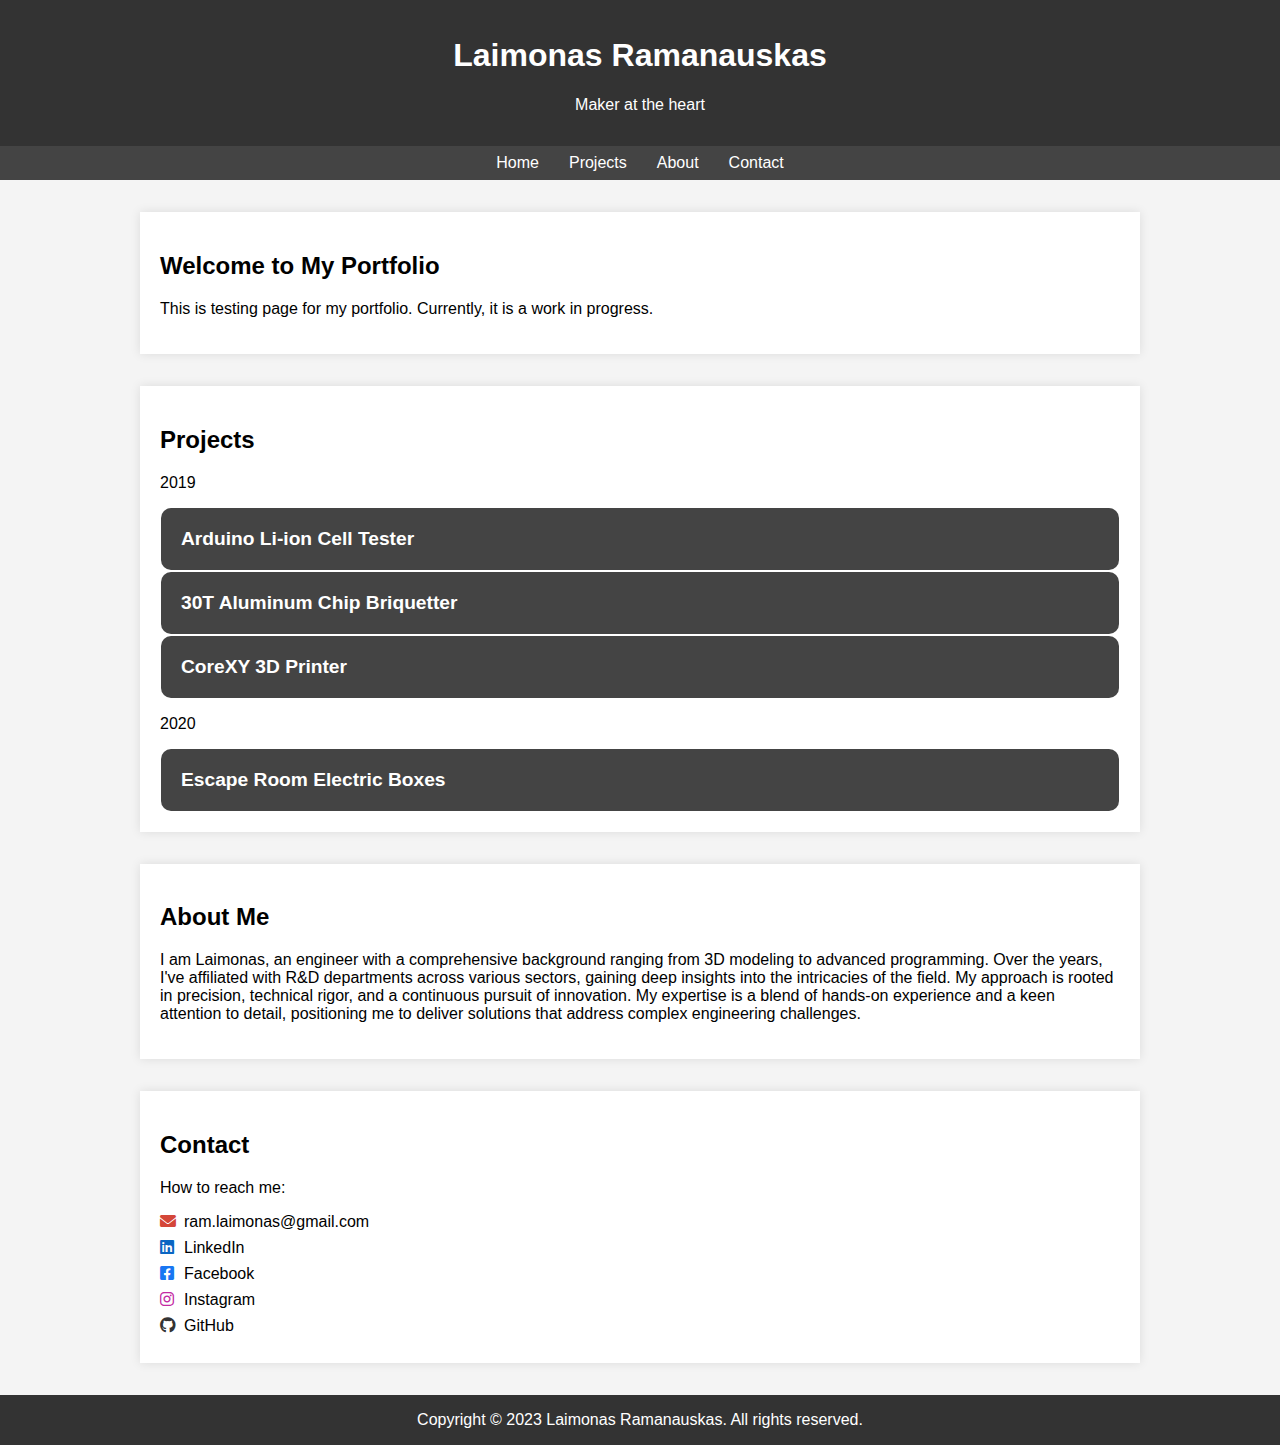
==== index.html @ 4904ae65 "Initial commit" ====
<!-- Create sample page for my portfolio -->
<!DOCTYPE html>
<html lang="en">
  <head>
    <meta charset="UTF-8" />
    <meta name="viewport" content="width=device-width, initial-scale=1.0" />
    <title>Your Name - Engineering Portfolio</title>
    <link rel="stylesheet" href="css/styles.css" />
    <link
    rel="stylesheet"
    href="https://cdnjs.cloudflare.com/ajax/libs/font-awesome/6.0.0-beta3/css/all.min.css"
    />
    <link
    rel="stylesheet"
    href="https://cdnjs.cloudflare.com/ajax/libs/font-awesome/6.0.0-beta3/css/all.min.css"
    />
    <script src="js/main.js"></script>
  </head>
  <body>
    <header>
      <h1>Laimonas Ramanauskas</h1>
      <p>Maker at the heart</p>
    </header>

    <nav>
      <a href="#home">Home</a>
      <a href="#projects">Projects</a>
      <a href="#about">About</a>
      <a href="#contact">Contact</a>
    </nav>

    <section class="content" id="home">
      <h2>Welcome to My Portfolio</h2>
      <p>
        This is testing page for my portfolio. Currently, it is a work in
        progress.
      </p>
    </section>

    <section class="content projects" id="projects">
      <h2>Projects</h2>
      <p class="year" id="2019">2019</p>
      <!-- Project 1 -->
      <div class="project" id="project1">
          <div class="project-header">
              <h3 class="project-title">Arduino Li-ion Cell Tester</h3>
          </div>
          <div class="project-details" id="project1-details">
              <p><i class="fas fa-check-circle status-icon"></i> Status: Completed</p>
              <p><i class="fas fa-tools skills-icon"></i> Skills Used: Arduino, Electronics</p>
              <p>
                  <span class="date"><i class="fas fa-calendar-alt date-icon"></i> Start Date: Jan 2022</span> |
                  <span class="date">End Date: Jun 2022</span> |
                  <span class="duration">Duration: 5 Months</span>
              </p>
              <p>Summary: A detailed project involving the testing of Li-ion cells with Arduino.</p>
              <a href="projects/arduino_cell_charger/index.html">Read More</a>
             
          </div>
      </div>
      
      <!-- Project 2 -->
      <div class="project" id="project2">
          <div class="project-header">
              <h3 class="project-title">30T Aluminum Chip Briquetter</h3>
          </div>
          <div class="project-details" id="project2-details">
              <p><i class="fas fa-check-circle status-icon"></i> Status: Completed</p>
              <p><i class="fas fa-tools skills-icon"></i> Skills Used: 3D Modeling, Electronics, Programming</p>
              <p>
                  <span class="date-first"><i class="fas fa-calendar-alt date-icon"></i> Start Date: Jan 2022</span> |
                  <span class="date">End Date: Jun 2022</span> |
                  <span class="date">Duration: 5 Months</span>
              </p>
              <h4 class="project-sub-title">About project</h4>
              <p> A detailed project involving the design and development of a 30T aluminum chip briquetter.</p>
              <a href="projects/30t_aluminum_chip_briquetter/index.html">Read More</a>
              <h4 class="project-sub-title">Gallery</h4>
              <div class="project-images">
                <div class="project-image-container">
                  <img src="projects/30t_aluminum_chip_briquetter/images/IMG_20210806_132105.jpg" alt="Project Image 1" class="project-image">
                </div>
                <div class="project-image-container">
                  <img src="projects/30t_aluminum_chip_briquetter/images/IMG_20210816_103152.jpg" alt="Project Image 2" class="project-image">
                </div>
                <div class="project-image-container">
                  <img src="projects/30t_aluminum_chip_briquetter/images/IMG_20210831_190328.jpg" alt="Project Image 3" class="project-image">
                </div>
                <div class="project-image-container">
                  <img src="projects/30t_aluminum_chip_briquetter/images/IMG_20210831_190335.jpg" alt="Project Image 4" class="project-image">
                </div>
                <div class="project-image-container">
                  <img src="projects/30t_aluminum_chip_briquetter/images/IMG_20210831_220636.jpg" alt="Project Image 5" class="project-image">
                </div>
                <div class="project-image-container">
                  <img src="projects/30t_aluminum_chip_briquetter/images/IMG_20210901_095303.jpg" alt="Project Image 6" class="project-image">
                </div>
                <div class="project-image-container">
                  <img src="projects/30t_aluminum_chip_briquetter/images/IMG_20210901_095319.jpg" alt="Project Image 7" class="project-image">
                </div>
                <div class="project-image-container">
                  <img src="projects/30t_aluminum_chip_briquetter/images/IMG_20210901_095325.jpg" alt="Project Image 8" class="project-image">
                </div>
                <div class="project-image-container">
                  <img src="projects/30t_aluminum_chip_briquetter/images/IMG_20210901_095329.jpg" alt="Project Image 9" class="project-image">
                </div>
                <div class="project-image-container">
                  <img src="projects/30t_aluminum_chip_briquetter/images/IMG_20210930_083117.jpg" alt="Project Image 10" class="project-image">
                </div>
              </div>
              <h4 class="project-sub-title">Files</h4>
          </div>

      <!-- Project 3 -->
      <div class="project" id="project2">
          <div class="project-header">
              <h3 class="project-title">CoreXY 3D Printer</h3>
          </div>
          <div class="project-details" id="project2-details">
              <p><i class="fas fa-check-circle status-icon"></i> Status: In Progress</p>
              <p><i class="fas fa-tools skills-icon"></i> Skills Used: 3D Modeling, Printing</p>
              <p>
                  <span class="date"><i class="fas fa-calendar-alt date-icon"></i> Start Date: Mar 2023</span> |
                  <span class="date">End Date: Ongoing</span> |
                  <span class="duration">Duration: 6+ Months</span>
              </p>
              <p>Summary: Development of a highly efficient and reliable 3D printer using the CoreXY model.</p>
              <a href="projects/corexy_3d_printer/index.html">Read More</a>
          </div>
      </div>
      <p class="year" id="2020">2020</p>
      <!-- Project 4 -->
      <div class="project" id="project5">
        <div class="project-header">
            <h3 class="project-title">Escape Room Electric Boxes</h3>
        </div>
        <div class="project-details" id="project5-details">
            <p><i class="fas fa-check-circle status-icon"></i> Status: Completed</p>
            <p><i class="fas fa-tools skills-icon"></i> Skills Used: Electronics, Programming</p>
            <p>Summary: Designed and developed interactive electric boxes for an escape room experience.</p>
            <a href="projects/ship_escape_room/index.html">Read More</a>
            <p>
              <span class="date"><i class="fas fa-calendar-alt date-icon"></i> Start Date: Feb 2022</span> |
              <span class="date">End Date: Aug 2022</span> |
              <span class="duration">Duration: 6 Months</span>
          </p>
        </div>
    </div>
      <!-- ... More projects ... -->
  
      <!-- Project 5 -->
      <div class="project" id="project5">
          <!-- ... Similar structure as above ... -->
          
          <!-- ... Rest of the content ... -->
      </div>
  </section>
  
  
  
    

      <!-- Add more projects in similar structure -->
    </section>
<!-- 
    <section class="content" id="projects">
      <h2>Projects</h2>
      <ul>
        <li>
          <a href="projects/arduino_cell_charger/index.html"
            >Arduino Li-ion cell tester</a
          >
        </li>
        <li>
          <a href="projects/corexy_3d_printer/index.html">CoreXY 3D printer</a>
        </li>
        <li>
          <a href="projects/30t_aluminum_chip_briquetter/index.html"
            >30T Aluminum Chip Briquetter</a
          >
        </li>
        <li>
          <a href="projects/esp32_web_stepper_driver/index.html"
            >Web Controlled Carriage</a
          >
        </li>
        <li>
          <a href="projects/ship_secape_room/index.html"
            >Escape room electric boxes</a
          >
        </li>
      </ul>
    </section> -->

    <section class="content" id="about">
      <h2>About Me</h2>
      <p>
        I am Laimonas, an engineer with a comprehensive background ranging from
        3D modeling to advanced programming. Over the years, I've affiliated
        with R&D departments across various sectors, gaining deep insights into
        the intricacies of the field. My approach is rooted in precision,
        technical rigor, and a continuous pursuit of innovation. My expertise is
        a blend of hands-on experience and a keen attention to detail,
        positioning me to deliver solutions that address complex engineering
        challenges.
      </p>
    </section>

    <section class="content" id="contact">
      <h2>Contact</h2>
      <p>How to reach me:</p>
      <div class="contact-list">
        <a href="mailto:ram.laimonas@gmail.com"
          ><i class="fas fa-envelope"></i> ram.laimonas@gmail.com</a
        >
        <a
          href="https://www.linkedin.com/in/yourusername"
          target="_blank"
          rel="noopener noreferrer"
        >
          <i class="fab fa-linkedin"></i> LinkedIn
        </a>

        <a
          href="https://www.facebook.com/yourusername"
          target="_blank"
          rel="noopener noreferrer"
          ><i class="fab fa-facebook-square"></i> Facebook</a
        >
        <a
          href="https://www.instagram.com/yourusername"
          target="_blank"
          rel="noopener noreferrer"
          ><i class="fab fa-instagram"></i> Instagram</a
        >
        <a
          href="https://github.com/yourusername"
          target="_blank"
          rel="noopener noreferrer"
          ><i class="fab fa-github"></i> GitHub</a
        >
      </div>
    </section>

    <footer>Copyright © 2023 Laimonas Ramanauskas. All rights reserved.</footer>

    <!-- Add this modal structure at the end of your body, after all content -->
<div id="imageModal" class="modal">
  <span class="close">&times;</span>
  <img class="modal-content" id="expandedImage">
  <div id="caption"></div>
</div>

  </body>
</html>
---- css/styles.css ----
body {
    font-family: Arial, sans-serif;
    margin: 0;
    padding: 0;
    background-color: #f4f4f4;
}
header {
    background-color: #333;
    color: #fff;
    text-align: center;
    padding: 1rem 0;
}
nav {
    display: flex;
    justify-content: center;
    background-color: #444;
    padding: 0.5rem 0;
}
nav a {
    color: #fff;
    margin: 0 15px;
    text-decoration: none;
}
nav a:hover {
    text-decoration: underline;
}
section.content {
    max-width: 960px;
    margin: 2rem auto;
    padding: 20px;
    background-color: #fff;
    box-shadow: 0 0 10px rgba(0,0,0,0.1);
}
footer {
    background-color: #333;
    color: #fff;
    text-align: center;
    padding: 1rem 0;
    margin-top: 2rem;
}
.project-content {
    max-height: 0;
    overflow: hidden;
    transition: max-height 0.2s ease-out; /* smooth transition effect */
}

.project-header {
    /* display: flex; */
    align-items: center;    /* Vertically align everything in the middle */
    padding: 0px;
}

.projects {
    /* background-color: #f0f0f0; */
    background-color: #fff;
  }
   
.project-title {
    font-size: 1.2em; /* Change as needed */
    background-color: #444;
    color: #fff;
    padding: 20px;
    border-radius:10px;
    margin: 1px;
    cursor: pointer;
}
  
.project {
    background-color: #fff;
}

/* .project-details {
    display: none;
    padding: 5px;
} */

.project-details {
    max-height: 0;
    overflow: hidden;
    transition: max-height 0.7s ease-in-out;
    /* Additional styles as needed */
}

.project-details.open {
    max-height: 1000px; /* Adjust this value as per your content size */
}


.toggle-button {
    background: none;
    border: none;
    cursor: pointer;
    font-size: 1rem;        /* Adjust the size of the arrow. Use a value that looks good to you. */
    line-height: 1;         /* Ensures that the button doesn't have extra height */
    padding: 0;             /* Remove any default padding */
    vertical-align: middle; /* Align the arrow in the middle relative to the text */
    transition: 0.3s;       /* Optional: Smooth transition for the rotation */
}

/* Add a style for when the content is expanded (optional) */
.toggle-button.expanded {
    transform: rotate(180deg);  /* Rotate the arrow 180 degrees */
}

.contact-list a {
    display: block;
    margin-bottom: 8px;
    text-decoration: none;
    color: inherit; 
    padding-left: 24px;   /* Add space to the left to account for the icon */
    position: relative;  /* For positioning the icon */
}

.contact-list i {
    position: absolute;  /* Position icon absolutely within the link */
    left: 0;             /* Align the icon to the very left of the link */
    margin-right: 8px;
    color: #777;         /* Default color for the icons */
}



.status-icon {
    color: #777; /* Green */
}

.skills-icon {
    color: #777; /* Blue */
}
  
.date-first {
    margin-right: 5px;
}
.date {
    margin: 0 5px; /* Adjust as needed */
    /* Add other styles as needed */
}

.date-icon {
    color: #777; /* Adjust color as needed */
    /* Add other styles as needed */
}

/* IMAGES */

@keyframes zoom {
    from {transform:scale(0)} 
    to {transform:scale(1)}
}

/* Updated Style for the modal */
.modal {
    display: none;
    position: fixed;
    z-index: 1;
    left: 0;
    top: 0;
    width: 100%;
    height: 100%;
    background-color: rgba(0,0,0,0.9);
}

.modal-content, #caption { 
    animation-name: zoom;
    animation-duration: 0.6s;
}

.modal-content {
    position: absolute;
    /* top: 10%;
    left: 10%; */
    /* transform: translate(-50%, -50%); */
    max-width: 40%; 
    max-height: 80vh;
}

.close {
    position: absolute;
    top: 15px;
    right: 35px;
    color: #f1f1f1;
    font-size: 40px;
    font-weight: bold;
    transition: 0s;
}


.close:hover,
.close:focus {
    color: #bbb;
    text-decoration: none;
    cursor: pointer;
}


.project-images {
    display: flex;
    flex-wrap: wrap;
    gap: 10px;
}

.project-image-container {
    width: calc(20% - 10px); /* Adjusted for 5 images per row */
    position: relative;
    overflow: hidden;
    border-radius: 5px; /* Optional for rounded corners */
}

.project-image-container::before {
    content: "";
    display: block;
    padding-top: 100%; /* This creates a square aspect ratio */
}

.project-image {
    position: absolute;
    top: 0;
    left: 0;
    width: 100%;
    height: 100%;
    object-fit: cover;
    transition: transform 0.3s ease-in-out;
    cursor: pointer;
}


.project-image:hover {
    transform: scale(1.1);
}

.project-image:active {
    transform: scale(5);
}

.project-sub-title {
    font-size: 20px;
    margin: 20px 0 10px 0; /* Top and bottom margin for spacing */
    color: #333; /* You can set your own color */
}


/* CONTACTS */

.contact-list a[href^="mailto:"] i {
    color: #D44638;      /* Gmail Red, adjust as needed */
}
.contact-list a[href*="facebook.com"] i {
    color: #1877F2;      /* Facebook Blue */
}
.contact-list a[href*="instagram.com"] i {
    color: #C32AA3;      /* Instagram Gradient Color, simple representation */
}
.contact-list a[href*="github.com"] i {
    color: #333;         /* GitHub Black/Grey */
}
.contact-list a[href*="linkedin.com"] i {
    color: #0A66C2;  /* LinkedIn Blue */
}
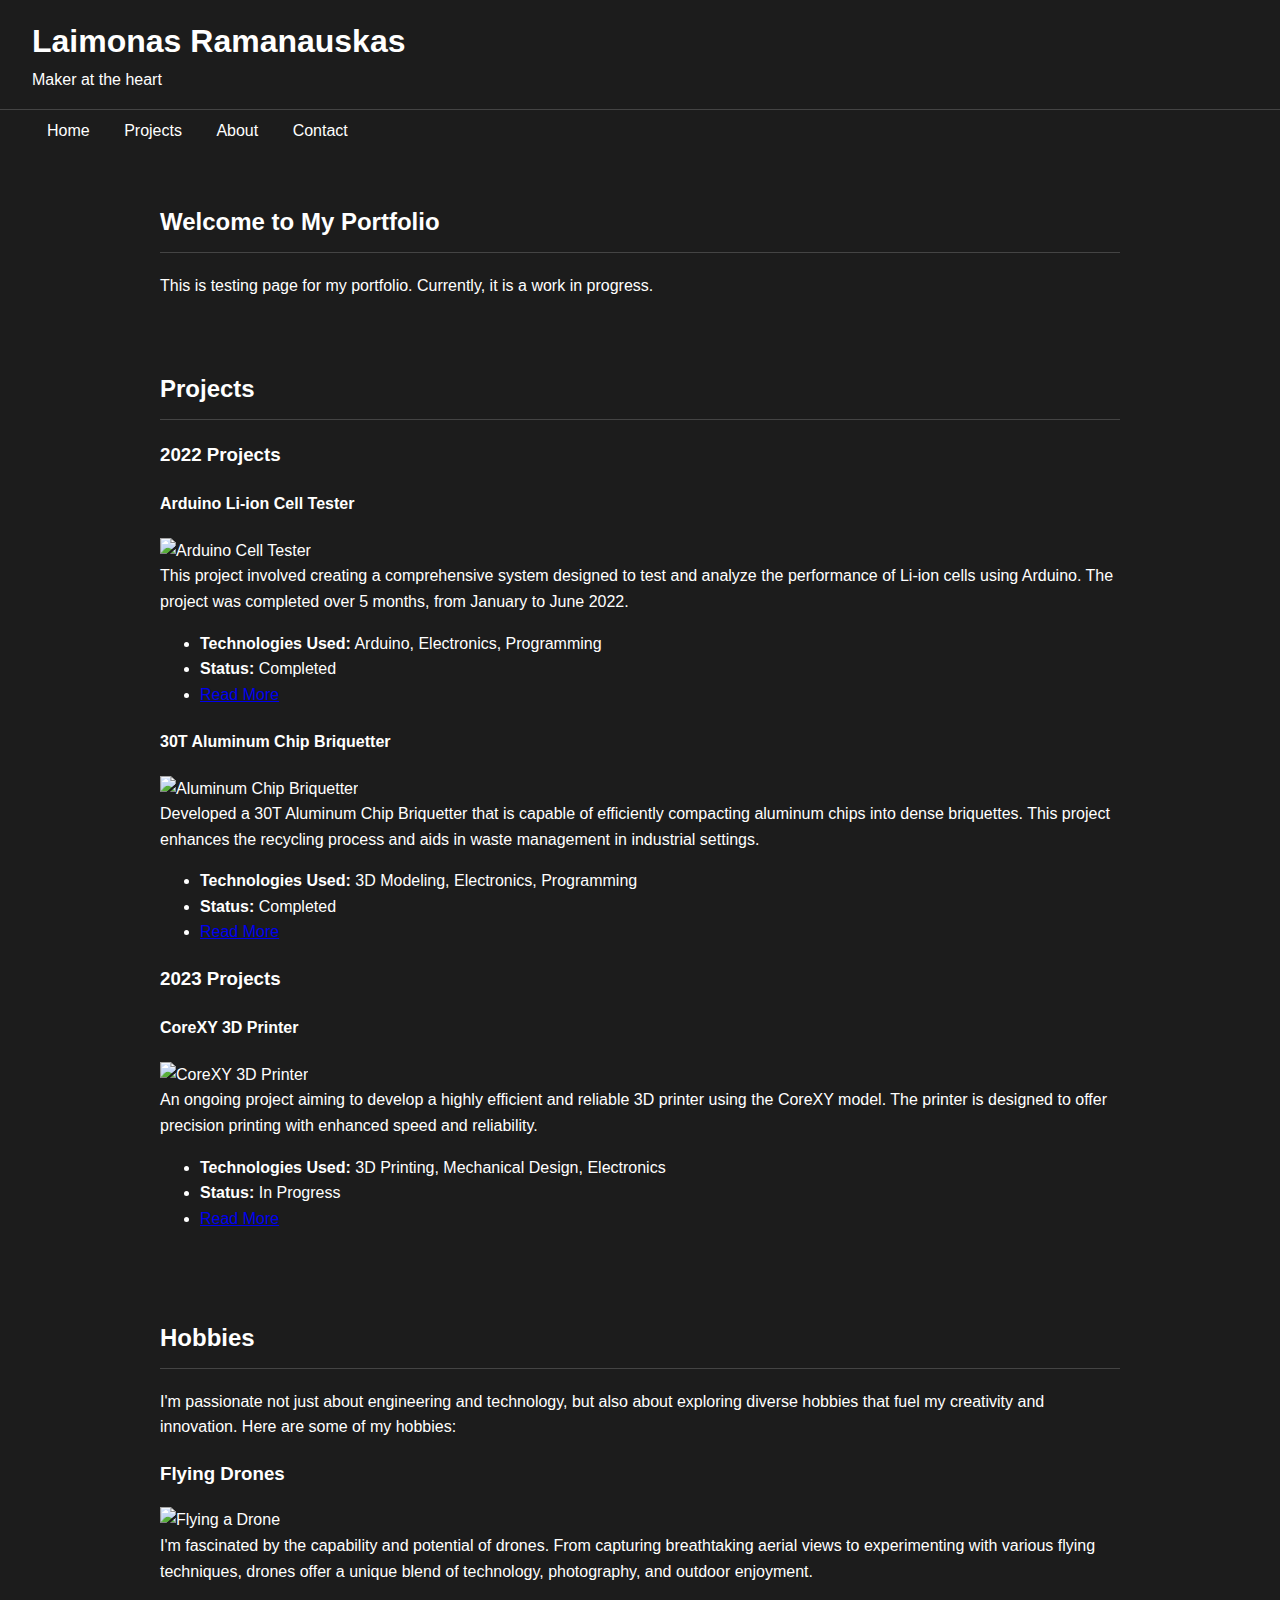
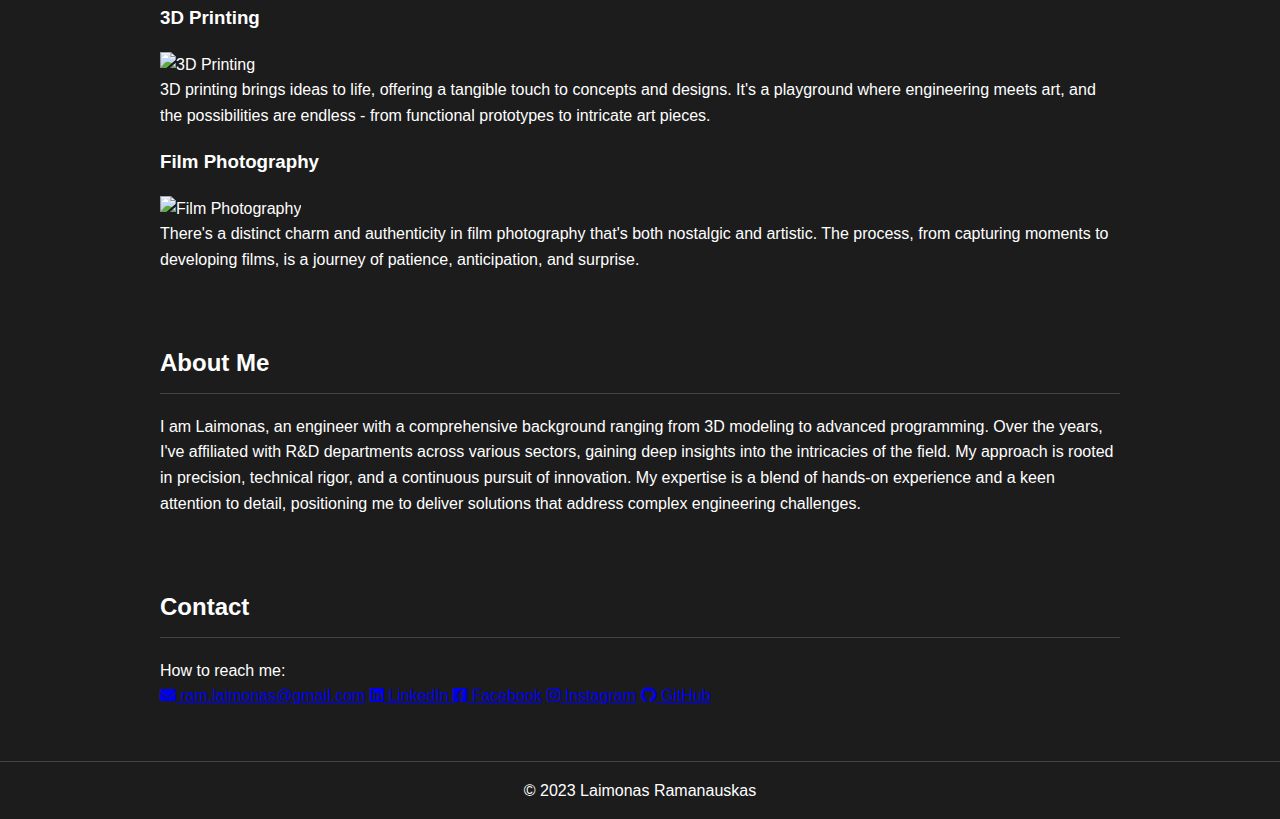
==== commit f8170b04: "formatted project folders" ====
--- a/index.html
+++ b/index.html
@@ -7,12 +7,12 @@
     <title>Your Name - Engineering Portfolio</title>
     <link rel="stylesheet" href="css/styles.css" />
     <link
-    rel="stylesheet"
-    href="https://cdnjs.cloudflare.com/ajax/libs/font-awesome/6.0.0-beta3/css/all.min.css"
+      rel="stylesheet"
+      href="https://cdnjs.cloudflare.com/ajax/libs/font-awesome/6.0.0-beta3/css/all.min.css"
     />
     <link
-    rel="stylesheet"
-    href="https://cdnjs.cloudflare.com/ajax/libs/font-awesome/6.0.0-beta3/css/all.min.css"
+      rel="stylesheet"
+      href="https://cdnjs.cloudflare.com/ajax/libs/font-awesome/6.0.0-beta3/css/all.min.css"
     />
     <script src="js/main.js"></script>
   </head>
@@ -37,160 +37,135 @@
       </p>
     </section>
 
-    <section class="content projects" id="projects">
+    <!-- Project Section -->
+    <section id="projects" class="content">
       <h2>Projects</h2>
-      <p class="year" id="2019">2019</p>
-      <!-- Project 1 -->
-      <div class="project" id="project1">
-          <div class="project-header">
-              <h3 class="project-title">Arduino Li-ion Cell Tester</h3>
-          </div>
-          <div class="project-details" id="project1-details">
-              <p><i class="fas fa-check-circle status-icon"></i> Status: Completed</p>
-              <p><i class="fas fa-tools skills-icon"></i> Skills Used: Arduino, Electronics</p>
-              <p>
-                  <span class="date"><i class="fas fa-calendar-alt date-icon"></i> Start Date: Jan 2022</span> |
-                  <span class="date">End Date: Jun 2022</span> |
-                  <span class="duration">Duration: 5 Months</span>
-              </p>
-              <p>Summary: A detailed project involving the testing of Li-ion cells with Arduino.</p>
-              <a href="projects/arduino_cell_charger/index.html">Read More</a>
-             
-          </div>
+
+      <!-- Project Category or Year -->
+      <div class="project-category">
+        <h3>2022 Projects</h3>
+
+        <!-- Project 1 -->
+        <article id="project1" class="project">
+          <h4>Arduino Li-ion Cell Tester</h4>
+          <img
+            src="projects/arduino_cell_tester/image1.jpg"
+            alt="Arduino Cell Tester"
+          />
+          <p>
+            This project involved creating a comprehensive system designed to
+            test and analyze the performance of Li-ion cells using Arduino. The
+            project was completed over 5 months, from January to June 2022.
+          </p>
+          <ul>
+            <li>
+              <strong>Technologies Used:</strong> Arduino, Electronics,
+              Programming
+            </li>
+            <li><strong>Status:</strong> Completed</li>
+            <li><a href="details1.html">Read More</a></li>
+          </ul>
+        </article>
+
+        <!-- Project 2 -->
+        <article id="project2" class="project">
+          <h4>30T Aluminum Chip Briquetter</h4>
+          <img
+            src="projects/aluminum_chip_briquetter/image1.jpg"
+            alt="Aluminum Chip Briquetter"
+          />
+          <p>
+            Developed a 30T Aluminum Chip Briquetter that is capable of
+            efficiently compacting aluminum chips into dense briquettes. This
+            project enhances the recycling process and aids in waste management
+            in industrial settings.
+          </p>
+          <ul>
+            <li>
+              <strong>Technologies Used:</strong> 3D Modeling, Electronics,
+              Programming
+            </li>
+            <li><strong>Status:</strong> Completed</li>
+            <li><a href="details2.html">Read More</a></li>
+          </ul>
+        </article>
       </div>
-      
-      <!-- Project 2 -->
-      <div class="project" id="project2">
-          <div class="project-header">
-              <h3 class="project-title">30T Aluminum Chip Briquetter</h3>
-          </div>
-          <div class="project-details" id="project2-details">
-              <p><i class="fas fa-check-circle status-icon"></i> Status: Completed</p>
-              <p><i class="fas fa-tools skills-icon"></i> Skills Used: 3D Modeling, Electronics, Programming</p>
-              <p>
-                  <span class="date-first"><i class="fas fa-calendar-alt date-icon"></i> Start Date: Jan 2022</span> |
-                  <span class="date">End Date: Jun 2022</span> |
-                  <span class="date">Duration: 5 Months</span>
-              </p>
-              <h4 class="project-sub-title">About project</h4>
-              <p> A detailed project involving the design and development of a 30T aluminum chip briquetter.</p>
-              <a href="projects/30t_aluminum_chip_briquetter/index.html">Read More</a>
-              <h4 class="project-sub-title">Gallery</h4>
-              <div class="project-images">
-                <div class="project-image-container">
-                  <img src="projects/30t_aluminum_chip_briquetter/images/IMG_20210806_132105.jpg" alt="Project Image 1" class="project-image">
-                </div>
-                <div class="project-image-container">
-                  <img src="projects/30t_aluminum_chip_briquetter/images/IMG_20210816_103152.jpg" alt="Project Image 2" class="project-image">
-                </div>
-                <div class="project-image-container">
-                  <img src="projects/30t_aluminum_chip_briquetter/images/IMG_20210831_190328.jpg" alt="Project Image 3" class="project-image">
-                </div>
-                <div class="project-image-container">
-                  <img src="projects/30t_aluminum_chip_briquetter/images/IMG_20210831_190335.jpg" alt="Project Image 4" class="project-image">
-                </div>
-                <div class="project-image-container">
-                  <img src="projects/30t_aluminum_chip_briquetter/images/IMG_20210831_220636.jpg" alt="Project Image 5" class="project-image">
-                </div>
-                <div class="project-image-container">
-                  <img src="projects/30t_aluminum_chip_briquetter/images/IMG_20210901_095303.jpg" alt="Project Image 6" class="project-image">
-                </div>
-                <div class="project-image-container">
-                  <img src="projects/30t_aluminum_chip_briquetter/images/IMG_20210901_095319.jpg" alt="Project Image 7" class="project-image">
-                </div>
-                <div class="project-image-container">
-                  <img src="projects/30t_aluminum_chip_briquetter/images/IMG_20210901_095325.jpg" alt="Project Image 8" class="project-image">
-                </div>
-                <div class="project-image-container">
-                  <img src="projects/30t_aluminum_chip_briquetter/images/IMG_20210901_095329.jpg" alt="Project Image 9" class="project-image">
-                </div>
-                <div class="project-image-container">
-                  <img src="projects/30t_aluminum_chip_briquetter/images/IMG_20210930_083117.jpg" alt="Project Image 10" class="project-image">
-                </div>
-              </div>
-              <h4 class="project-sub-title">Files</h4>
-          </div>
-
-      <!-- Project 3 -->
-      <div class="project" id="project2">
-          <div class="project-header">
-              <h3 class="project-title">CoreXY 3D Printer</h3>
-          </div>
-          <div class="project-details" id="project2-details">
-              <p><i class="fas fa-check-circle status-icon"></i> Status: In Progress</p>
-              <p><i class="fas fa-tools skills-icon"></i> Skills Used: 3D Modeling, Printing</p>
-              <p>
-                  <span class="date"><i class="fas fa-calendar-alt date-icon"></i> Start Date: Mar 2023</span> |
-                  <span class="date">End Date: Ongoing</span> |
-                  <span class="duration">Duration: 6+ Months</span>
-              </p>
-              <p>Summary: Development of a highly efficient and reliable 3D printer using the CoreXY model.</p>
-              <a href="projects/corexy_3d_printer/index.html">Read More</a>
-          </div>
+
+      <!-- Another Project Category or Year -->
+      <div class="project-category">
+        <h3>2023 Projects</h3>
+
+        <!-- Project 3 -->
+        <article id="project3" class="project">
+          <h4>CoreXY 3D Printer</h4>
+          <img
+            src="projects/corexy_3d_printer/image1.jpg"
+            alt="CoreXY 3D Printer"
+          />
+          <p>
+            An ongoing project aiming to develop a highly efficient and reliable
+            3D printer using the CoreXY model. The printer is designed to offer
+            precision printing with enhanced speed and reliability.
+          </p>
+          <ul>
+            <li>
+              <strong>Technologies Used:</strong> 3D Printing, Mechanical
+              Design, Electronics
+            </li>
+            <li><strong>Status:</strong> In Progress</li>
+            <li><a href="details3.html">Read More</a></li>
+          </ul>
+        </article>
+
+        <!-- Additional projects follow a similar structure -->
       </div>
-      <p class="year" id="2020">2020</p>
-      <!-- Project 4 -->
-      <div class="project" id="project5">
-        <div class="project-header">
-            <h3 class="project-title">Escape Room Electric Boxes</h3>
-        </div>
-        <div class="project-details" id="project5-details">
-            <p><i class="fas fa-check-circle status-icon"></i> Status: Completed</p>
-            <p><i class="fas fa-tools skills-icon"></i> Skills Used: Electronics, Programming</p>
-            <p>Summary: Designed and developed interactive electric boxes for an escape room experience.</p>
-            <a href="projects/ship_escape_room/index.html">Read More</a>
-            <p>
-              <span class="date"><i class="fas fa-calendar-alt date-icon"></i> Start Date: Feb 2022</span> |
-              <span class="date">End Date: Aug 2022</span> |
-              <span class="duration">Duration: 6 Months</span>
-          </p>
-        </div>
-    </div>
-      <!-- ... More projects ... -->
-  
-      <!-- Project 5 -->
-      <div class="project" id="project5">
-          <!-- ... Similar structure as above ... -->
-          
-          <!-- ... Rest of the content ... -->
-      </div>
-  </section>
-  
-  
-  
-    
-
-      <!-- Add more projects in similar structure -->
-    </section>
-<!-- 
-    <section class="content" id="projects">
-      <h2>Projects</h2>
-      <ul>
-        <li>
-          <a href="projects/arduino_cell_charger/index.html"
-            >Arduino Li-ion cell tester</a
-          >
-        </li>
-        <li>
-          <a href="projects/corexy_3d_printer/index.html">CoreXY 3D printer</a>
-        </li>
-        <li>
-          <a href="projects/30t_aluminum_chip_briquetter/index.html"
-            >30T Aluminum Chip Briquetter</a
-          >
-        </li>
-        <li>
-          <a href="projects/esp32_web_stepper_driver/index.html"
-            >Web Controlled Carriage</a
-          >
-        </li>
-        <li>
-          <a href="projects/ship_secape_room/index.html"
-            >Escape room electric boxes</a
-          >
-        </li>
-      </ul>
-    </section> -->
+    </section>
+
+    <!-- Hobbies Section -->
+    <section id="hobbies" class="content">
+      <h2>Hobbies</h2>
+      <p>
+        I'm passionate not just about engineering and technology, but also about
+        exploring diverse hobbies that fuel my creativity and innovation. Here
+        are some of my hobbies:
+      </p>
+
+      <!-- Hobby 1: Flying Drones -->
+      <article id="hobby1" class="hobby">
+        <h3>Flying Drones</h3>
+        <img src="images/drone_flying.jpg" alt="Flying a Drone" />
+        <p>
+          I'm fascinated by the capability and potential of drones. From
+          capturing breathtaking aerial views to experimenting with various
+          flying techniques, drones offer a unique blend of technology,
+          photography, and outdoor enjoyment.
+        </p>
+      </article>
+
+      <!-- Hobby 2: 3D Printing -->
+      <article id="hobby2" class="hobby">
+        <h3>3D Printing</h3>
+        <img src="images/3d_printing.jpg" alt="3D Printing" />
+        <p>
+          3D printing brings ideas to life, offering a tangible touch to
+          concepts and designs. It's a playground where engineering meets art,
+          and the possibilities are endless - from functional prototypes to
+          intricate art pieces.
+        </p>
+      </article>
+
+      <!-- Hobby 3: Film Photography -->
+      <article id="hobby3" class="hobby">
+        <h3>Film Photography</h3>
+        <img src="images/film_photography.jpg" alt="Film Photography" />
+        <p>
+          There's a distinct charm and authenticity in film photography that's
+          both nostalgic and artistic. The process, from capturing moments to
+          developing films, is a journey of patience, anticipation, and
+          surprise.
+        </p>
+      </article>
+    </section>
 
     <section class="content" id="about">
       <h2>About Me</h2>
@@ -242,14 +217,6 @@
       </div>
     </section>
 
-    <footer>Copyright © 2023 Laimonas Ramanauskas. All rights reserved.</footer>
-
-    <!-- Add this modal structure at the end of your body, after all content -->
-<div id="imageModal" class="modal">
-  <span class="close">&times;</span>
-  <img class="modal-content" id="expandedImage">
-  <div id="caption"></div>
-</div>
-
+    <footer>© 2023 Laimonas Ramanauskas</footer>
   </body>
 </html>
--- a/css/styles.css
+++ b/css/styles.css
@@ -1,259 +1,59 @@
+/* Reset some default styling */
+body, h1, h2, p {
+    margin: 0;
+    padding: 0;
+}
+
 body {
     font-family: Arial, sans-serif;
-    margin: 0;
-    padding: 0;
-    background-color: #f4f4f4;
+    background-color: #1c1c1c;
+    color: white;
+    line-height: 1.6;
 }
+
 header {
-    background-color: #333;
-    color: #fff;
-    text-align: center;
-    padding: 1rem 0;
+    background-color: #1c1c1c;
+    padding: 1rem 2rem;
+    text-align: left;
+    border-bottom: 1px solid #444;
 }
+
 nav {
-    display: flex;
-    justify-content: center;
-    background-color: #444;
-    padding: 0.5rem 0;
+    background-color: #1c1c1c;
+    padding: 0.5rem 2rem;
 }
+
 nav a {
     color: #fff;
     margin: 0 15px;
     text-decoration: none;
+    border-bottom: 2px solid transparent;
 }
+
 nav a:hover {
-    text-decoration: underline;
+    border-bottom: 2px solid #fff;
 }
+
 section.content {
     max-width: 960px;
     margin: 2rem auto;
     padding: 20px;
-    background-color: #fff;
-    box-shadow: 0 0 10px rgba(0,0,0,0.1);
 }
+
 footer {
-    background-color: #333;
-    color: #fff;
+    background-color: #1c1c1c;
     text-align: center;
     padding: 1rem 0;
+    border-top: 1px solid #444;
     margin-top: 2rem;
 }
-.project-content {
-    max-height: 0;
-    overflow: hidden;
-    transition: max-height 0.2s ease-out; /* smooth transition effect */
+
+h2 {
+    border-bottom: 1px solid #444;
+    padding-bottom: 10px;
+    margin-bottom: 20px;
+    font-size: 24px;
+    color: #fff;
 }
 
-.project-header {
-    /* display: flex; */
-    align-items: center;    /* Vertically align everything in the middle */
-    padding: 0px;
-}
-
-.projects {
-    /* background-color: #f0f0f0; */
-    background-color: #fff;
-  }
-   
-.project-title {
-    font-size: 1.2em; /* Change as needed */
-    background-color: #444;
-    color: #fff;
-    padding: 20px;
-    border-radius:10px;
-    margin: 1px;
-    cursor: pointer;
-}
-  
-.project {
-    background-color: #fff;
-}
-
-/* .project-details {
-    display: none;
-    padding: 5px;
-} */
-
-.project-details {
-    max-height: 0;
-    overflow: hidden;
-    transition: max-height 0.7s ease-in-out;
-    /* Additional styles as needed */
-}
-
-.project-details.open {
-    max-height: 1000px; /* Adjust this value as per your content size */
-}
-
-
-.toggle-button {
-    background: none;
-    border: none;
-    cursor: pointer;
-    font-size: 1rem;        /* Adjust the size of the arrow. Use a value that looks good to you. */
-    line-height: 1;         /* Ensures that the button doesn't have extra height */
-    padding: 0;             /* Remove any default padding */
-    vertical-align: middle; /* Align the arrow in the middle relative to the text */
-    transition: 0.3s;       /* Optional: Smooth transition for the rotation */
-}
-
-/* Add a style for when the content is expanded (optional) */
-.toggle-button.expanded {
-    transform: rotate(180deg);  /* Rotate the arrow 180 degrees */
-}
-
-.contact-list a {
-    display: block;
-    margin-bottom: 8px;
-    text-decoration: none;
-    color: inherit; 
-    padding-left: 24px;   /* Add space to the left to account for the icon */
-    position: relative;  /* For positioning the icon */
-}
-
-.contact-list i {
-    position: absolute;  /* Position icon absolutely within the link */
-    left: 0;             /* Align the icon to the very left of the link */
-    margin-right: 8px;
-    color: #777;         /* Default color for the icons */
-}
-
-
-
-.status-icon {
-    color: #777; /* Green */
-}
-
-.skills-icon {
-    color: #777; /* Blue */
-}
-  
-.date-first {
-    margin-right: 5px;
-}
-.date {
-    margin: 0 5px; /* Adjust as needed */
-    /* Add other styles as needed */
-}
-
-.date-icon {
-    color: #777; /* Adjust color as needed */
-    /* Add other styles as needed */
-}
-
-/* IMAGES */
-
-@keyframes zoom {
-    from {transform:scale(0)} 
-    to {transform:scale(1)}
-}
-
-/* Updated Style for the modal */
-.modal {
-    display: none;
-    position: fixed;
-    z-index: 1;
-    left: 0;
-    top: 0;
-    width: 100%;
-    height: 100%;
-    background-color: rgba(0,0,0,0.9);
-}
-
-.modal-content, #caption { 
-    animation-name: zoom;
-    animation-duration: 0.6s;
-}
-
-.modal-content {
-    position: absolute;
-    /* top: 10%;
-    left: 10%; */
-    /* transform: translate(-50%, -50%); */
-    max-width: 40%; 
-    max-height: 80vh;
-}
-
-.close {
-    position: absolute;
-    top: 15px;
-    right: 35px;
-    color: #f1f1f1;
-    font-size: 40px;
-    font-weight: bold;
-    transition: 0s;
-}
-
-
-.close:hover,
-.close:focus {
-    color: #bbb;
-    text-decoration: none;
-    cursor: pointer;
-}
-
-
-.project-images {
-    display: flex;
-    flex-wrap: wrap;
-    gap: 10px;
-}
-
-.project-image-container {
-    width: calc(20% - 10px); /* Adjusted for 5 images per row */
-    position: relative;
-    overflow: hidden;
-    border-radius: 5px; /* Optional for rounded corners */
-}
-
-.project-image-container::before {
-    content: "";
-    display: block;
-    padding-top: 100%; /* This creates a square aspect ratio */
-}
-
-.project-image {
-    position: absolute;
-    top: 0;
-    left: 0;
-    width: 100%;
-    height: 100%;
-    object-fit: cover;
-    transition: transform 0.3s ease-in-out;
-    cursor: pointer;
-}
-
-
-.project-image:hover {
-    transform: scale(1.1);
-}
-
-.project-image:active {
-    transform: scale(5);
-}
-
-.project-sub-title {
-    font-size: 20px;
-    margin: 20px 0 10px 0; /* Top and bottom margin for spacing */
-    color: #333; /* You can set your own color */
-}
-
-
-/* CONTACTS */
-
-.contact-list a[href^="mailto:"] i {
-    color: #D44638;      /* Gmail Red, adjust as needed */
-}
-.contact-list a[href*="facebook.com"] i {
-    color: #1877F2;      /* Facebook Blue */
-}
-.contact-list a[href*="instagram.com"] i {
-    color: #C32AA3;      /* Instagram Gradient Color, simple representation */
-}
-.contact-list a[href*="github.com"] i {
-    color: #333;         /* GitHub Black/Grey */
-}
-.contact-list a[href*="linkedin.com"] i {
-    color: #0A66C2;  /* LinkedIn Blue */
-}
-
+/* Add other necessary styles and modifications as per your requirements */
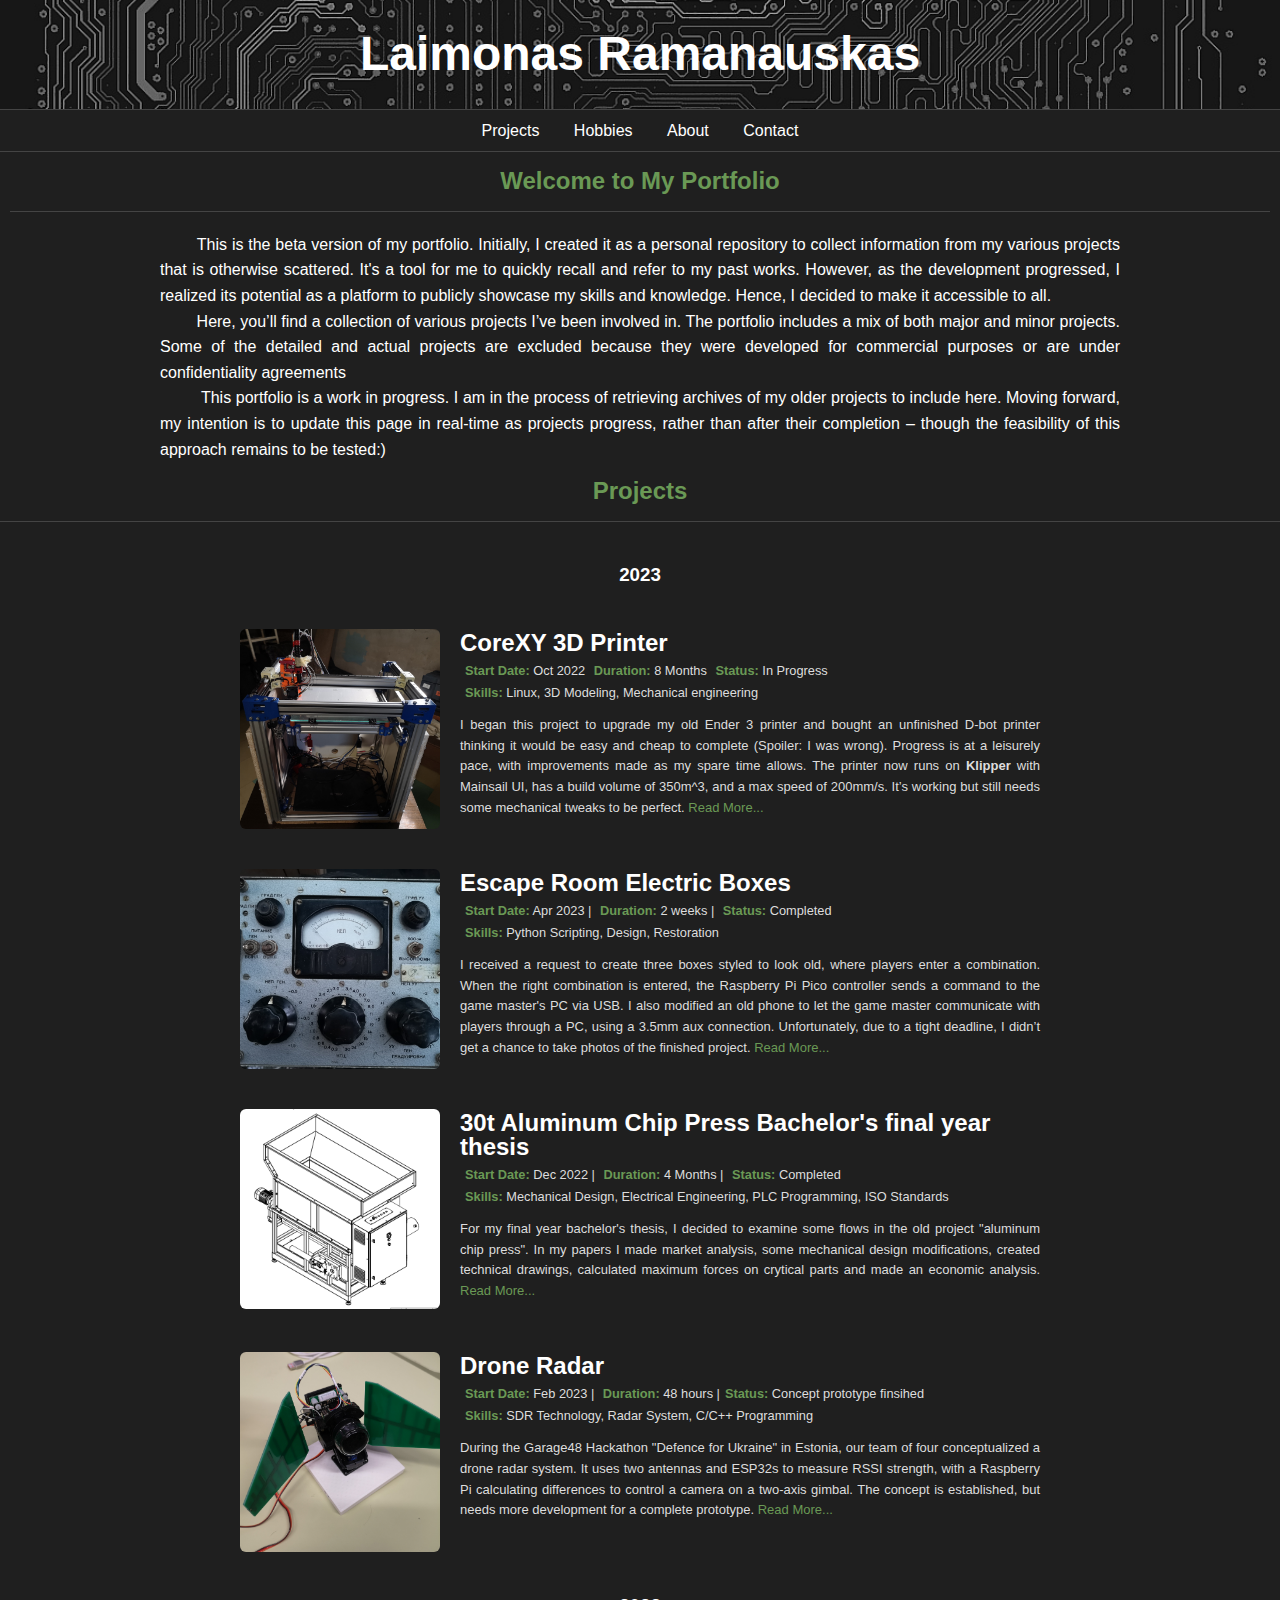
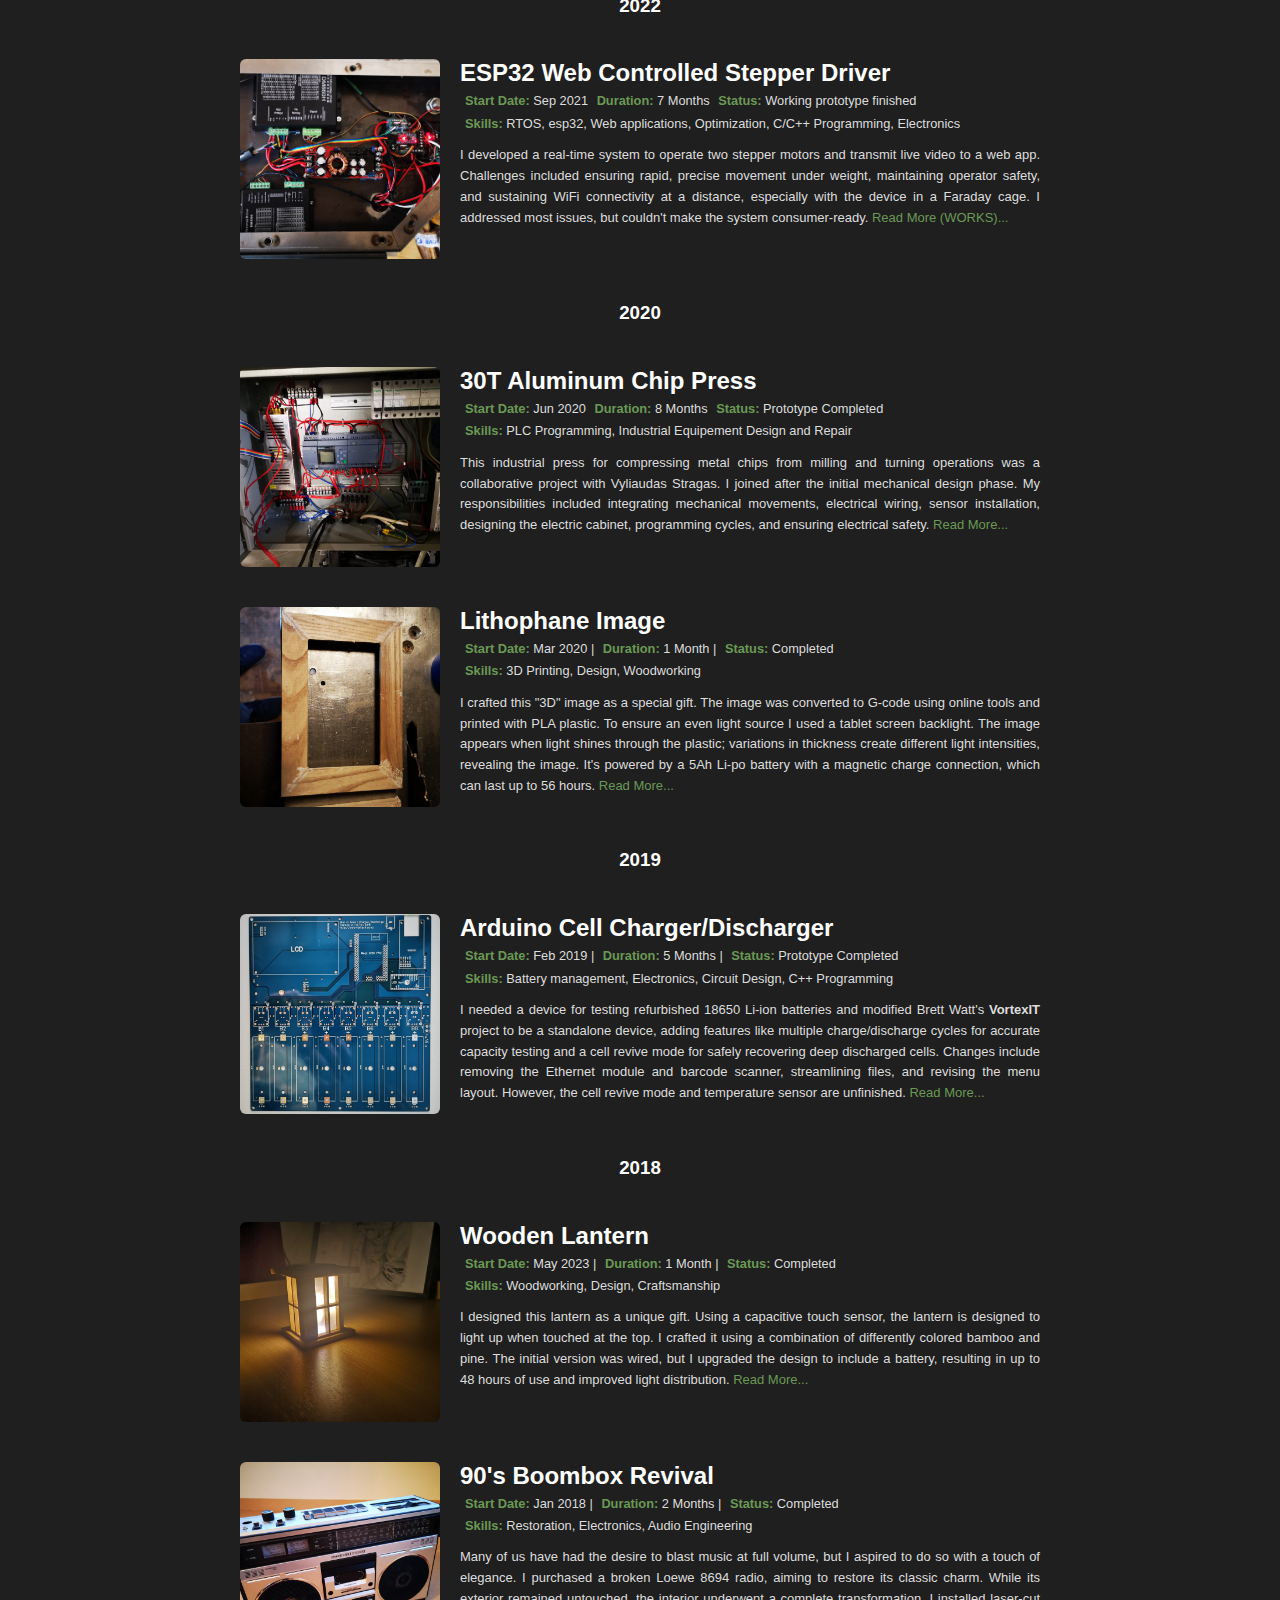
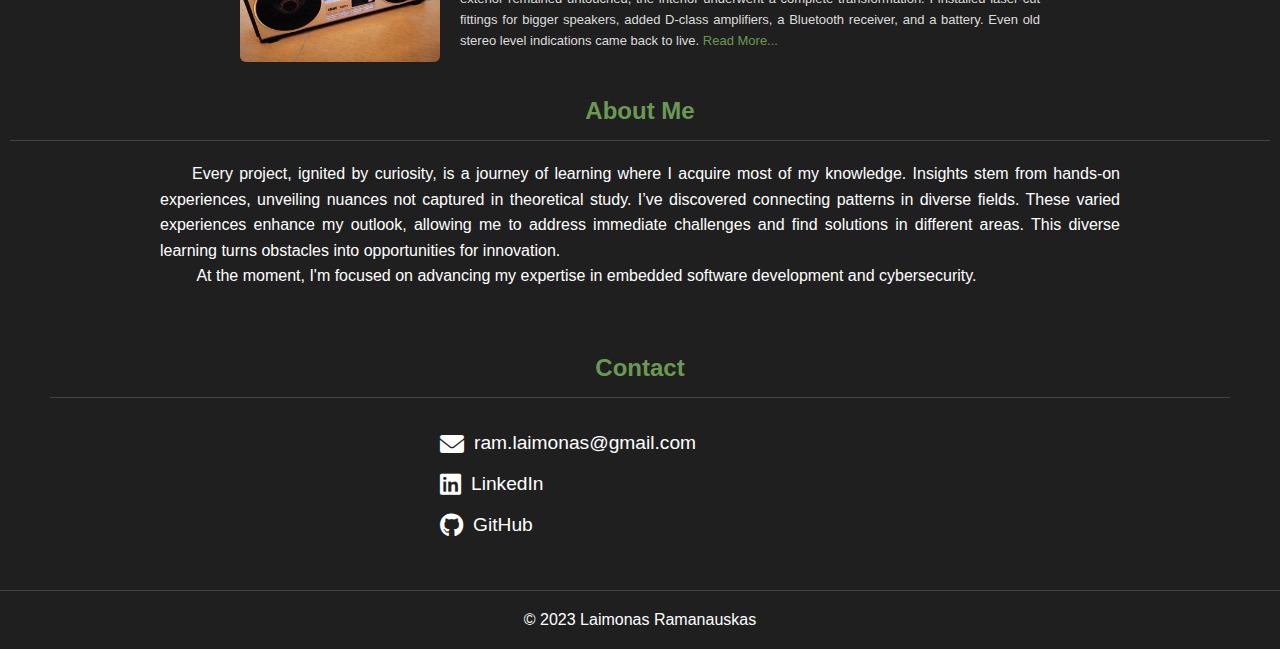
==== commit 7ba782e6: "Created template and added some projects articles" ====
--- a/index.html
+++ b/index.html
@@ -1,4 +1,3 @@
-<!-- Create sample page for my portfolio -->
 <!DOCTYPE html>
 <html lang="en">
   <head>
@@ -6,25 +5,29 @@
     <meta name="viewport" content="width=device-width, initial-scale=1.0" />
     <title>Your Name - Engineering Portfolio</title>
     <link rel="stylesheet" href="css/styles.css" />
-    <link
-      rel="stylesheet"
-      href="https://cdnjs.cloudflare.com/ajax/libs/font-awesome/6.0.0-beta3/css/all.min.css"
-    />
-    <link
-      rel="stylesheet"
-      href="https://cdnjs.cloudflare.com/ajax/libs/font-awesome/6.0.0-beta3/css/all.min.css"
-    />
+    <link rel="stylesheet" href="css/project_styles.css" />
+    <link rel="stylesheet" href="css/hobbies-styles.css" />
+    <link rel="stylesheet" href="https://cdnjs.cloudflare.com/ajax/libs/font-awesome/6.0.0-beta3/css/all.min.css" />
     <script src="js/main.js"></script>
   </head>
   <body>
     <header>
       <h1>Laimonas Ramanauskas</h1>
-      <p>Maker at the heart</p>
     </header>
 
     <nav>
-      <a href="#home">Home</a>
-      <a href="#projects">Projects</a>
+      <div class="dropdown">
+        <a href="#projects" class="project-link">Projects</a>
+        <div class="dropdown-content">
+          <a href="#2023">2023</a>
+          <a href="#2022">2022</a>
+          <a href="#2021">2021</a>
+          <a href="#2020">2020</a>
+          <a href="#2019">2019</a>
+          <a href="#2018">2018</a>
+        </div>
+      </div>
+      <a href="#hobbies">Hobbies</a>
       <a href="#about">About</a>
       <a href="#contact">Contact</a>
     </nav>
@@ -32,186 +35,496 @@
     <section class="content" id="home">
       <h2>Welcome to My Portfolio</h2>
       <p>
-        This is testing page for my portfolio. Currently, it is a work in
-        progress.
+        &emsp; &emsp;This is the beta version of my portfolio. Initially, I created it as a personal repository to
+        collect information from my various projects that is otherwise scattered. It's a tool for me to quickly recall
+        and refer to my past works. However, as the development progressed, I realized its potential as a platform to
+        publicly showcase my skills and knowledge. Hence, I decided to make it accessible to all. <br />
+        &emsp; &emsp;Here, you’ll find a collection of various projects I’ve been involved in. The portfolio includes a
+        mix of both major and minor projects. Some of the detailed and actual projects are excluded because they were
+        developed for commercial purposes or are under confidentiality agreements <br />
+        &emsp; &emsp; This portfolio is a work in progress. I am in the process of retrieving archives of my older
+        projects to include here. Moving forward, my intention is to update this page in real-time as projects progress,
+        rather than after their completion – though the feasibility of this approach remains to be tested:)
       </p>
     </section>
 
-    <!-- Project Section -->
-    <section id="projects" class="content">
+    <!-- Projects Section -->
+
+    <!-- Overview of Projects (Incomplete List)
+    
+    ** 2023 ** 
+    - CoreXY 3D Printer 
+    - Aluminum Chip Press Thesis
+    - Drone Radar
+
+    ** 2022 ** 
+    - ESP32 Stepper Driver + Camera
+    - Digital Twin (Upload Pending)
+
+    ** 2020 ** 
+    - 30T Aluminum Chip Briquetter 
+    - Lithophane Image 
+    - Military Training System (Upload Pending)
+
+    ** 2019 ** 
+    - Arduino Cell Charger
+
+    ** 2018 ** 
+    - '80s Boombox Upgrade 
+    - Wooden Lantern 
+
+    ** Older Projects ** 
+    - Mini Tesla Coil (Upload Pending)
+    - Physics Calculator App (Upload Pending)
+    - Wooden Rubber Band Gun (Upload Pending)
+    
+    -->
+
+    <div class="projects-container" id="projects">
       <h2>Projects</h2>
 
-      <!-- Project Category or Year -->
-      <div class="project-category">
-        <h3>2022 Projects</h3>
-
-        <!-- Project 1 -->
-        <article id="project1" class="project">
-          <h4>Arduino Li-ion Cell Tester</h4>
-          <img
-            src="projects/arduino_cell_tester/image1.jpg"
-            alt="Arduino Cell Tester"
-          />
-          <p>
-            This project involved creating a comprehensive system designed to
-            test and analyze the performance of Li-ion cells using Arduino. The
-            project was completed over 5 months, from January to June 2022.
-          </p>
-          <ul>
-            <li>
-              <strong>Technologies Used:</strong> Arduino, Electronics,
-              Programming
-            </li>
-            <li><strong>Status:</strong> Completed</li>
-            <li><a href="details1.html">Read More</a></li>
-          </ul>
-        </article>
-
-        <!-- Project 2 -->
-        <article id="project2" class="project">
-          <h4>30T Aluminum Chip Briquetter</h4>
-          <img
-            src="projects/aluminum_chip_briquetter/image1.jpg"
-            alt="Aluminum Chip Briquetter"
-          />
-          <p>
-            Developed a 30T Aluminum Chip Briquetter that is capable of
-            efficiently compacting aluminum chips into dense briquettes. This
-            project enhances the recycling process and aids in waste management
-            in industrial settings.
-          </p>
-          <ul>
-            <li>
-              <strong>Technologies Used:</strong> 3D Modeling, Electronics,
-              Programming
-            </li>
-            <li><strong>Status:</strong> Completed</li>
-            <li><a href="details2.html">Read More</a></li>
-          </ul>
-        </article>
-      </div>
-
-      <!-- Another Project Category or Year -->
-      <div class="project-category">
-        <h3>2023 Projects</h3>
-
-        <!-- Project 3 -->
-        <article id="project3" class="project">
-          <h4>CoreXY 3D Printer</h4>
-          <img
-            src="projects/corexy_3d_printer/image1.jpg"
-            alt="CoreXY 3D Printer"
-          />
-          <p>
-            An ongoing project aiming to develop a highly efficient and reliable
-            3D printer using the CoreXY model. The printer is designed to offer
-            precision printing with enhanced speed and reliability.
-          </p>
-          <ul>
-            <li>
-              <strong>Technologies Used:</strong> 3D Printing, Mechanical
-              Design, Electronics
-            </li>
-            <li><strong>Status:</strong> In Progress</li>
-            <li><a href="details3.html">Read More</a></li>
-          </ul>
-        </article>
-
-        <!-- Additional projects follow a similar structure -->
-      </div>
+      <!-- YEAR 2023 -->
+      <div class="year">
+        <h3 id="2023" class="year-header">2023</h3>
+        <div class="projects">
+          <!-- Projects starts here -->
+          <!-- Project: CoreXY 3D Printer -->
+          <article id="coreXYPrinter" class="project">
+            <a href="projects/2023_corexy_3d_printer/project-page.html" class="project-link-wrapper">
+              <div class="project-image">
+                <img src="projects/2023_corexy_3d_printer/images/cover.jpg" alt="CoreXY 3D Printer Project" />
+              </div>
+            </a>
+            <div class="project-info">
+              <h4 class="project-title">
+                <a href="projects/2023_corexy_3d_printer/project-page.html" class="project-title">CoreXY 3D Printer</a>
+              </h4>
+              <div class="project-meta">
+                <p>
+                  <span class="meta-title">Start Date:</span> Oct 2022
+                  <span class="meta-title duration">Duration:</span> 8 Months <span class="meta-title">Status:</span> In
+                  Progress
+                </p>
+                <p><span class="meta-title">Skills:</span> Linux, 3D Modeling, Mechanical engineering</p>
+              </div>
+              <p class="project-description">
+                I began this project to upgrade my old Ender 3 printer and bought an unfinished D-bot printer thinking
+                it would be easy and cheap to complete (Spoiler: I was wrong). Progress is at a leisurely pace, with
+                improvements made as my spare time allows. The printer now runs on
+                <a class="link-in-project-desc" href="https://www.klipper3d.org/Features.html" target="_blank">
+                  Klipper
+                </a>
+                with Mainsail UI, has a build volume of 350m^3, and a max speed of 200mm/s. It’s working but still needs
+                some mechanical tweaks to be perfect.
+                <a class="read-more" href="projects/2023_corexy_3d_printer/project-page.html">Read More...</a>
+              </p>
+            </div>
+          </article>
+
+          <!-- Project: Escape Room Electric Boxes -->
+          <article id="escapeRoomBoxes" class="project">
+            <a href="projects/2023_escape_room_boxes/project-page.html" class="project-link-wrapper">
+              <div class="project-image">
+                <img src="projects/2023_escape_room_boxes/images/cover.jpg" alt="Escape Room Electric Boxes Project" />
+              </div>
+            </a>
+            <div class="project-info">
+              <h4 class="project-title">
+                <a href="projects/2023_escape_room_boxes/project-page.html" class="project-title"
+                  >Escape Room Electric Boxes</a
+                >
+              </h4>
+              <div class="project-meta">
+                <p>
+                  <span class="meta-title">Start Date:</span> Apr 2023 |
+                  <span class="meta-title duration">Duration:</span> 2 weeks |
+                  <span class="meta-title">Status:</span> Completed
+                </p>
+                <p><span class="meta-title">Skills:</span> Python Scripting, Design, Restoration</p>
+              </div>
+              <p class="project-description">
+                I received a request to create three boxes styled to look old, where players enter a combination. When
+                the right combination is entered, the Raspberry Pi Pico controller sends a command to the game master's
+                PC via USB. I also modified an old phone to let the game master communicate with players through a PC,
+                using a 3.5mm aux connection. Unfortunately, due to a tight deadline, I didn’t get a chance to take
+                photos of the finished project.
+                <a class="read-more" href="projects/2023_escape_room_boxes/project-page.html">Read More...</a>
+              </p>
+            </div>
+          </article>
+
+          <!-- Project: 30t Aluminum Press Remake, Final Year Bachelor's Thesis -->
+          <article id="30tChipPressRemake" class="project">
+            <a href="projects/2023_30t_chip_press_remake/project-page.html" class="project-link-wrapper">
+              <div class="project-image">
+                <img
+                  src="projects/2023_30t_chip_press_remake/images/cover.jpg"
+                  alt="30t Aluminum Chip Press Remake Project"
+                />
+              </div>
+            </a>
+            <div class="project-info">
+              <h4 class="project-title">
+                <a href="projects/2023_30t_chip_press_remake/project-page.html" class="project-title"
+                  >30t Aluminum Chip Press Bachelor's final year thesis</a
+                >
+              </h4>
+              <div class="project-meta">
+                <p>
+                  <span class="meta-title">Start Date:</span> Dec 2022 |
+                  <span class="meta-title duration">Duration:</span> 4 Months |
+                  <span class="meta-title">Status:</span> Completed
+                </p>
+                <p>
+                  <span class="meta-title">Skills:</span> Mechanical Design, Electrical Engineering, PLC Programming,
+                  ISO Standards
+                </p>
+              </div>
+              <p class="project-description">
+                For my final year bachelor's thesis, I decided to examine some flows in the old project "aluminum chip
+                press". In my papers I made market analysis, some mechanical design modifications, created technical
+                drawings, calculated maximum forces on crytical parts and made an economic analysis.
+                <a class="read-more" href="projects/2023_30t_chip_press_remake/project-page.html">Read More...</a>
+              </p>
+            </div>
+          </article>
+
+          <!-- Project: Drone Radar -->
+          <article id="droneRadar" class="project">
+            <a href="projects/2023_drone_radar/project-page.html" class="project-link-wrapper">
+              <div class="project-image">
+                <img src="projects/2023_drone_radar/images/cover.jpg" alt="Drone Radar Project" />
+              </div>
+            </a>
+            <div class="project-info">
+              <h4 class="project-title">
+                <a href="projects/2023_drone_radar/project-page.html" class="project-title">Drone Radar</a>
+              </h4>
+              <div class="project-meta">
+                <p>
+                  <span class="meta-title">Start Date:</span> Feb 2023 |
+                  <span class="meta-title duration">Duration:</span> 48 hours |
+                </p>
+                <p><span class="meta-title">Status:</span> Concept prototype finsihed</p>
+                <p><span class="meta-title">Skills:</span> SDR Technology, Radar System, C/C++ Programming</p>
+              </div>
+              <p class="project-description">
+                During the Garage48 Hackathon "Defence for Ukraine" in Estonia, our team of four conceptualized a drone
+                radar system. It uses two antennas and ESP32s to measure RSSI strength, with a Raspberry Pi calculating
+                differences to control a camera on a two-axis gimbal. The concept is established, but needs more
+                development for a complete prototype.
+                <a class="read-more" href="projects/2023_drone_radar/project-page.html">Read More...</a>
+              </p>
+            </div>
+          </article>
+        </div>
+      </div>
+
+      <!-- YEAR 2022 -->
+      <div class="year">
+        <h3 id="2022" class="year-header">2022</h3>
+        <div class="projects">
+          <!-- Project 2: ESP32 Web Controlled Stepper Driver -->
+          <article id="esp32Driver" class="project">
+            <a href="projects/2022_esp32_web_steppers_driver/project-page.html" class="project-link-wrapper">
+              <div class="project-image">
+                <img
+                  src="projects/2022_esp32_web_steppers_driver/images/cover.jpg"
+                  alt="ESP32 Web Controlled Stepper Driver Project"
+                />
+              </div>
+            </a>
+            <div class="project-info">
+              <h4 class="project-title">
+                <a href="projects/2022_esp32_web_steppers_driver/project-page.html" class="project-title"
+                  >ESP32 Web Controlled Stepper Driver</a
+                >
+              </h4>
+              <div class="project-meta">
+                <p>
+                  <span class="meta-title">Start Date:</span> Sep 2021
+                  <span class="meta-title duration">Duration:</span> 7 Months
+                  <span class="meta-title">Status:</span> Working prototype finished
+                </p>
+                <p>
+                  <span class="meta-title">Skills:</span> RTOS, esp32, Web applications, Optimization, C/C++
+                  Programming, Electronics
+                </p>
+              </div>
+              <p class="project-description">
+                I developed a real-time system to operate two stepper motors and transmit live video to a web app.
+                Challenges included ensuring rapid, precise movement under weight, maintaining operator safety, and
+                sustaining WiFi connectivity at a distance, especially with the device in a Faraday cage. I addressed
+                most issues, but couldn't make the system consumer-ready.
+                <a class="read-more" href="projects/2022_esp32_web_steppers_driver/project-page.html"
+                  >Read More (WORKS)...</a
+                >
+              </p>
+            </div>
+          </article>
+        </div>
+      </div>
+
+      <!-- YEAR 2021 -->
+      <!-- <div class="year">
+        <h3 id="2021" class="year-header">2021</h3>
+        <div class="projects">
+        </div>
+      </div> -->
+
+      <!-- YEAR 2020 -->
+      <div class="year">
+        <h3 id="2020" class="year-header">2020</h3>
+        <div class="projects">
+          <!-- Project 5: 30T Aluminum Chip Briquetter -->
+          <article id="aluminumChipBriquetter" class="project">
+            <a href="projects/2020_30t_aluminum_chip_press/project-page.html" class="project-link-wrapper">
+              <div class="project-image">
+                <img
+                  src="projects/2020_30t_aluminum_chip_press/images/cover.jpg"
+                  alt="30T Aluminum Chip Briquetter Project"
+                />
+              </div>
+            </a>
+            <div class="project-info">
+              <h4 class="project-title">
+                <a href="projects/2020_30t_aluminum_chip_press/project-page.html" class="project-title"
+                  >30T Aluminum Chip Press</a
+                >
+              </h4>
+              <div class="project-meta">
+                <p>
+                  <span class="meta-title">Start Date:</span> Jun 2020
+                  <span class="meta-title duration">Duration:</span> 8 Months
+                  <span class="meta-title">Status:</span> Prototype Completed
+                </p>
+                <p><span class="meta-title">Skills:</span> PLC Programming, Industrial Equipement Design and Repair</p>
+              </div>
+              <p class="project-description">
+                This industrial press for compressing metal chips from milling and turning operations was a
+                collaborative project with Vyliaudas Stragas. I joined after the initial mechanical design phase. My
+                responsibilities included integrating mechanical movements, electrical wiring, sensor installation,
+                designing the electric cabinet, programming cycles, and ensuring electrical safety.
+                <a class="read-more" href="projects/2020_30t_aluminum_chip_press/project-page.html">Read More...</a>
+              </p>
+            </div>
+          </article>
+
+          <!-- Project: Lithophane Image -->
+          <article id="lithophaneImage" class="project">
+            <a href="projects/2020_lithophane_image/project-page.html" class="project-link-wrapper">
+              <div class="project-image">
+                <img src="projects/2020_lithophane_image/images/cover.jpg" alt="Lithophane Image Project" />
+              </div>
+            </a>
+            <div class="project-info">
+              <h4 class="project-title">
+                <a href="projects/2020_lithophane_image/project-page.html" class="project-title"> Lithophane Image </a>
+              </h4>
+              <div class="project-meta">
+                <p>
+                  <span class="meta-title">Start Date:</span> Mar 2020 |
+                  <span class="meta-title duration">Duration:</span> 1 Month |
+                  <span class="meta-title">Status:</span> Completed
+                </p>
+                <p><span class="meta-title">Skills:</span> 3D Printing, Design, Woodworking</p>
+              </div>
+              <p class="project-description">
+                I crafted this "3D" image as a special gift. The image was converted to G-code using online tools and
+                printed with PLA plastic. To ensure an even light source I used a tablet screen backlight. The image
+                appears when light shines through the plastic; variations in thickness create different light
+                intensities, revealing the image. It's powered by a 5Ah Li-po battery with a magnetic charge connection,
+                which can last up to 56 hours.
+                <a class="read-more" href="projects/2020_lithophane_image/project-page.html">Read More...</a>
+              </p>
+            </div>
+          </article>
+        </div>
+      </div>
+
+      <!-- YEAR 2019 -->
+      <div class="year">
+        <h3 id="2019" class="year-header">2019</h3>
+        <div class="projects">
+          <!-- Add 2019 project details here -->
+          <!-- Project: Arduino Cell Charger Based on VortexIT Design -->
+          <article id="arduinoCellCharger" class="project">
+            <a
+              href="https://github.com/RLaimonas/Arduino-8x-PCB-Smart-Charger_standalone"
+              class="project-link-wrapper"
+              target="_blank"
+            >
+              <div class="project-image">
+                <img
+                  src="projects/2019_arduino_cell_charger/images/cover.jpg"
+                  alt="Arduino Cell Charger Based on VortexIT Design Project"
+                />
+              </div>
+            </a>
+            <div class="project-info">
+              <h4 class="project-title">
+                <a
+                  href="https://github.com/RLaimonas/Arduino-8x-PCB-Smart-Charger_standalone"
+                  class="project-title"
+                  target="_blank"
+                >
+                  Arduino Cell Charger/Discharger
+                </a>
+              </h4>
+              <div class="project-meta">
+                <p>
+                  <span class="meta-title">Start Date:</span> Feb 2019 |
+                  <span class="meta-title duration">Duration:</span> 5 Months |
+                  <span class="meta-title">Status:</span> Prototype Completed
+                </p>
+                <p>
+                  <span class="meta-title">Skills:</span> Battery management, Electronics, Circuit Design, C++
+                  Programming
+                </p>
+              </div>
+              <p class="project-description">
+                I needed a device for testing refurbished 18650 Li-ion batteries and modified Brett Watt's
+                <a
+                  class="link-in-project-desc"
+                  href="https://github.com/brettwatty/Arduino-8x-PCB-Smart-Charger-Discharger"
+                  target="_blank"
+                >
+                  VortexIT
+                </a>
+                project to be a standalone device, adding features like multiple charge/discharge cycles for accurate
+                capacity testing and a cell revive mode for safely recovering deep discharged cells. Changes include
+                removing the Ethernet module and barcode scanner, streamlining files, and revising the menu layout.
+                However, the cell revive mode and temperature sensor are unfinished.
+                <a
+                  class="read-more"
+                  href="https://github.com/RLaimonas/Arduino-8x-PCB-Smart-Charger_standalone"
+                  target="_blank"
+                  >Read More...</a
+                >
+              </p>
+            </div>
+          </article>
+        </div>
+      </div>
+
+      <!-- YEAR 2018 -->
+      <div class="year">
+        <h3 id="2018" class="year-header">2018</h3>
+        <div class="projects">
+          <!-- Project: Wooden Lantern -->
+          <article id="woodenLantern" class="project">
+            <a href="projects/2018_wooden_lantern/project-page.html" class="project-link-wrapper">
+              <div class="project-image">
+                <img src="projects/2018_wooden_lantern/images/cover.jpg" alt="Wooden Lantern Project" />
+              </div>
+            </a>
+            <div class="project-info">
+              <h4 class="project-title">
+                <a href="projects/2018_wooden_lantern/project-page.html" class="project-title"> Wooden Lantern </a>
+              </h4>
+              <div class="project-meta">
+                <p>
+                  <span class="meta-title">Start Date:</span> May 2023 |
+                  <span class="meta-title duration">Duration:</span> 1 Month |
+                  <span class="meta-title">Status:</span> Completed
+                </p>
+                <p><span class="meta-title">Skills:</span> Woodworking, Design, Craftsmanship</p>
+              </div>
+              <p class="project-description">
+                I designed this lantern as a unique gift. Using a capacitive touch sensor, the lantern is designed to
+                light up when touched at the top. I crafted it using a combination of differently colored bamboo and
+                pine. The initial version was wired, but I upgraded the design to include a battery, resulting in up to
+                48 hours of use and improved light distribution.
+                <a class="read-more" href="projects/2018_wooden_lantern/project-page.html">Read More...</a>
+              </p>
+            </div>
+          </article>
+
+          <!-- Project: 90's Boombox -->
+          <article id="90sBoombox" class="project">
+            <a href="projects/2018_90s_boombox/project-page.html" class="project-link-wrapper">
+              <div class="project-image">
+                <img src="projects/2018_90s_boombox/images/cover.jpg" alt="90's Boombox Project" />
+              </div>
+            </a>
+            <div class="project-info">
+              <h4 class="project-title">
+                <a href="projects/2018_90s_boombox/project-page.html" class="project-title"> 90's Boombox Revival </a>
+              </h4>
+              <div class="project-meta">
+                <p>
+                  <span class="meta-title">Start Date:</span> Jan 2018 |
+                  <span class="meta-title duration">Duration:</span> 2 Months |
+                  <span class="meta-title">Status:</span> Completed
+                </p>
+                <p><span class="meta-title">Skills:</span> Restoration, Electronics, Audio Engineering</p>
+              </div>
+              <p class="project-description">
+                Many of us have had the desire to blast music at full volume, but I aspired to do so with a touch of
+                elegance. I purchased a broken Loewe 8694 radio, aiming to restore its classic charm. While its exterior
+                remained untouched, the interior underwent a complete transformation. I installed laser-cut fittings for
+                bigger speakers, added D-class amplifiers, a Bluetooth receiver, and a battery. Even old stereo level
+                indications came back to live.
+                <a class="read-more" href="projects/2018_90s_boombox/project-page.html">Read More...</a>
+              </p>
+            </div>
+          </article>
+        </div>
+      </div>
+    </div>
+
+    <section class="content" id="about">
+      <h2>About Me</h2>
+      <p>
+        &emsp;&emsp;Every project, ignited by curiosity, is a journey of learning where I acquire most of my knowledge.
+        Insights stem from hands-on experiences, unveiling nuances not captured in theoretical study. I’ve discovered
+        connecting patterns in diverse fields. These varied experiences enhance my outlook, allowing me to address
+        immediate challenges and find solutions in different areas. This diverse learning turns obstacles into
+        opportunities for innovation. <br />
+        &emsp; &emsp;At the moment, I'm focused on advancing my expertise in embedded software development and
+        cybersecurity.
+      </p>
     </section>
 
     <!-- Hobbies Section -->
-    <section id="hobbies" class="content">
+    <!-- <section id="hobbies" class="content">
       <h2>Hobbies</h2>
       <p>
-        I'm passionate not just about engineering and technology, but also about
-        exploring diverse hobbies that fuel my creativity and innovation. Here
-        are some of my hobbies:
+        
       </p>
 
-      <!-- Hobby 1: Flying Drones -->
       <article id="hobby1" class="hobby">
         <h3>Flying Drones</h3>
         <img src="images/drone_flying.jpg" alt="Flying a Drone" />
         <p>
-          I'm fascinated by the capability and potential of drones. From
-          capturing breathtaking aerial views to experimenting with various
-          flying techniques, drones offer a unique blend of technology,
-          photography, and outdoor enjoyment.
+         
         </p>
       </article>
 
-      <!-- Hobby 2: 3D Printing -->
       <article id="hobby2" class="hobby">
         <h3>3D Printing</h3>
         <img src="images/3d_printing.jpg" alt="3D Printing" />
         <p>
-          3D printing brings ideas to life, offering a tangible touch to
-          concepts and designs. It's a playground where engineering meets art,
-          and the possibilities are endless - from functional prototypes to
-          intricate art pieces.
-        </p>
+          </p>
       </article>
 
-      <!-- Hobby 3: Film Photography -->
       <article id="hobby3" class="hobby">
         <h3>Film Photography</h3>
         <img src="images/film_photography.jpg" alt="Film Photography" />
         <p>
-          There's a distinct charm and authenticity in film photography that's
-          both nostalgic and artistic. The process, from capturing moments to
-          developing films, is a journey of patience, anticipation, and
-          surprise.
-        </p>
+          </p>
       </article>
-    </section>
-
-    <section class="content" id="about">
-      <h2>About Me</h2>
-      <p>
-        I am Laimonas, an engineer with a comprehensive background ranging from
-        3D modeling to advanced programming. Over the years, I've affiliated
-        with R&D departments across various sectors, gaining deep insights into
-        the intricacies of the field. My approach is rooted in precision,
-        technical rigor, and a continuous pursuit of innovation. My expertise is
-        a blend of hands-on experience and a keen attention to detail,
-        positioning me to deliver solutions that address complex engineering
-        challenges.
-      </p>
-    </section>
-
+    </section> -->
+
+    <!-- Contact Section -->
     <section class="content" id="contact">
       <h2>Contact</h2>
-      <p>How to reach me:</p>
       <div class="contact-list">
-        <a href="mailto:ram.laimonas@gmail.com"
-          ><i class="fas fa-envelope"></i> ram.laimonas@gmail.com</a
-        >
-        <a
-          href="https://www.linkedin.com/in/yourusername"
-          target="_blank"
-          rel="noopener noreferrer"
-        >
+        <a href="mailto:ram.laimonas@gmail.com"><i class="fas fa-envelope"></i> ram.laimonas@gmail.com</a>
+        <a href="https://www.linkedin.com/in/laimonas-ramanauskas/" target="_blank" rel="noopener noreferrer">
           <i class="fab fa-linkedin"></i> LinkedIn
         </a>
-
-        <a
-          href="https://www.facebook.com/yourusername"
-          target="_blank"
-          rel="noopener noreferrer"
-          ><i class="fab fa-facebook-square"></i> Facebook</a
-        >
-        <a
-          href="https://www.instagram.com/yourusername"
-          target="_blank"
-          rel="noopener noreferrer"
-          ><i class="fab fa-instagram"></i> Instagram</a
-        >
-        <a
-          href="https://github.com/yourusername"
-          target="_blank"
-          rel="noopener noreferrer"
+        <a href="https://github.com/RLaimonas" target="_blank" rel="noopener noreferrer"
           ><i class="fab fa-github"></i> GitHub</a
         >
       </div>
--- a/css/styles.css
+++ b/css/styles.css
@@ -1,30 +1,72 @@
+:root {
+    --secondary-color: #2c2c2c;
+    --border-color: #444;
+    --background-color:#1f1f1f;
+    /* --contrast-color: #2fa8ff; */
+    --contrast-color: #6a9955;
+    
+    --project-paragrah-color: #ddd;
+    --project-title-color: white;
+    
+    --max-content-width: 800px;
+  }
+
 /* Reset some default styling */
 body, h1, h2, p {
     margin: 0;
     padding: 0;
+    text-align: center;
 }
 
 body {
     font-family: Arial, sans-serif;
-    background-color: #1c1c1c;
+    background-color: var(--background-color);
     color: white;
     line-height: 1.6;
 }
 
+#home p, #about p{
+    display: flex;
+    margin: 0 auto;
+    font-size: 1rem;
+    text-align: justify;
+    max-width: 960px;
+
+}
+
+.projects-container h2, .content h2  {
+    color: var(--contrast-color);
+}
+
 header {
-    background-color: #1c1c1c;
     padding: 1rem 2rem;
     text-align: left;
-    border-bottom: 1px solid #444;
+    border-bottom: 1px solid var(--border-color);
+    background-image: url('../assets/images/cover3_v2.jpg');
+    background-size: cover;
+    background-repeat: no-repeat;
+    background-position: center;
+    
+    color: white;
+    -webkit-text-stroke-color: var(--border-color);
+}
+
+header h1{
+    font-size: 3rem;
+}
+
+header p{
+    font-weight: bold;
+    font-size: 2rem;
 }
 
 nav {
-    background-color: #1c1c1c;
     padding: 0.5rem 2rem;
+    border-bottom: 1px solid var(--border-color);
 }
 
 nav a {
-    color: #fff;
+    color: white;
     margin: 0 15px;
     text-decoration: none;
     border-bottom: 2px solid transparent;
@@ -34,18 +76,45 @@
     border-bottom: 2px solid #fff;
 }
 
-section.content {
-    max-width: 960px;
-    margin: 2rem auto;
-    padding: 20px;
+/* Style for the dropdown */
+.dropdown {
+    position: relative;
+    display: inline-block;
+
 }
 
-footer {
-    background-color: #1c1c1c;
-    text-align: center;
-    padding: 1rem 0;
-    border-top: 1px solid #444;
-    margin-top: 2rem;
+.dropdown-content {
+    display: none;
+    position: absolute;
+    background-color: #f9f9f9;
+    box-shadow: 0px 8px 16px 0px rgba(0,0,0,0.2);
+    z-index: 1;
+    width: 100%;
+}
+  
+  /* Style for each link inside the dropdown */
+.dropdown-content a {
+    color: white;
+    background-color: var(--background-color);
+    padding: 5px 0px;
+    margin: 0;
+    text-decoration: none;
+    display: block;
+}
+  
+  /* Show dropdown content on hover */
+.dropdown:hover .dropdown-content {
+    display: block;
+}
+  
+  /* Optional - Style for a link inside dropdown on hover */
+.dropdown-content a:hover {
+    background-color: var(--contrast-color);
+}
+
+section.content {
+    margin: 0rem auto;
+    padding: 10px;
 }
 
 h2 {
@@ -56,4 +125,49 @@
     color: #fff;
 }
 
-/* Add other necessary styles and modifications as per your requirements */
+/* CONTACTS */
+#contact {
+    padding: 50px;
+    color: white;
+}
+
+#contact h2 {
+    text-align: center;
+    margin-bottom: 30px;
+    color: var(--contrast-color);
+}
+
+.contact-list {
+    display: flex;
+    flex-direction: column;
+    align-items: flex-start; 
+    gap: 10px;
+    max-width: 400px; 
+    margin: 0 auto; 
+}
+
+.contact-list a {
+    text-decoration: none; 
+    color: white; 
+    font-size: 1.2rem; 
+    display: flex;
+    align-items: center; 
+    transition: color 0.3s ease-in-out; 
+}
+
+.contact-list i {
+    margin-right: 10px; 
+    font-size: 1.5rem; 
+}
+
+/* Change color on hover */
+.contact-list a:hover {
+    color: var(--contrast-color);
+}
+
+footer {
+    text-align: center;
+    padding: 1rem 0;
+    border-top: 1px solid #444;
+}
+
--- a/css/project_styles.css
+++ b/css/project_styles.css
@@ -0,0 +1,115 @@
+/* Style for Project */
+.projects-container {
+    display: flex;
+    flex-direction: column;
+    align-items: stretch;
+}
+
+.project {
+    display: flex;
+    margin: 0px auto;
+    color: #fff;
+    padding: 20px;
+    border-left: 1px solid var(--third-color);
+    border-right: 1px solid var(--third-color);
+    flex-grow: 1;
+    max-width: 800px;
+}
+
+.project .project-image {
+    flex-shrink: 0; 
+    height: 200px; 
+    width: 200px; 
+}
+
+.project .project-image img {
+    width: 100%;
+    height: 100%;
+    object-fit: cover;
+    border-radius: 3%;
+}
+
+.project .project-info {
+    flex-grow: 1;
+    margin-left: 20px;
+    display: flex;
+    flex-direction: column;
+    justify-content: center;
+}
+
+.project .project-title {
+    font-size: 24px;
+    margin: 0;
+    border: 0;
+    padding-top: 2px;
+    padding-bottom: 5px;
+    line-height: 1;
+    margin-block-start: 0;
+    margin-block-end: 0;
+    color: var(--project-title-color);
+    text-decoration: none;
+    text-align: left;
+}
+
+.project .project-info .project-title:hover {
+    color: var(--contrast-color); 
+    cursor: pointer;
+}
+
+.project .project-meta {
+    font-size: 0.8rem;
+    display: flex;
+    flex-wrap: wrap;
+}
+
+.project .project-meta p {
+    margin: 1px 0;
+    text-align: left;
+    color: var(--project-paragrah-color);
+}
+
+.project .project-meta .meta-title,
+.project .project-meta .duration {
+    margin-left: 5px;
+    font-weight: bold;
+    color: var(--contrast-color);
+}
+
+.project .project-description {
+    margin: 10px 0;
+    text-align: justify;
+    flex-grow: 1;
+    font-size: small;
+    color: var(--project-paragrah-color);
+
+}
+
+.project .read-more {
+    color: var(--contrast-color);
+    text-decoration: none;
+    display: inline-block;
+    font-size: inherit; 
+    margin-left: 0px; 
+}
+
+.project .link-in-project-desc{
+    font-weight: bold;
+    color: var(--project-paragrah-color);
+    text-decoration: none;
+    display: inline-block;
+    font-size: inherit; 
+    margin-left: 0px; 
+}
+
+/* Responsive Design */
+@media (max-width: 768px) {
+    .project {
+        flex-direction: column;
+        align-items: center;
+    }
+
+    .project .project-info {
+        padding: 10px;
+        text-align: left;
+    }
+}
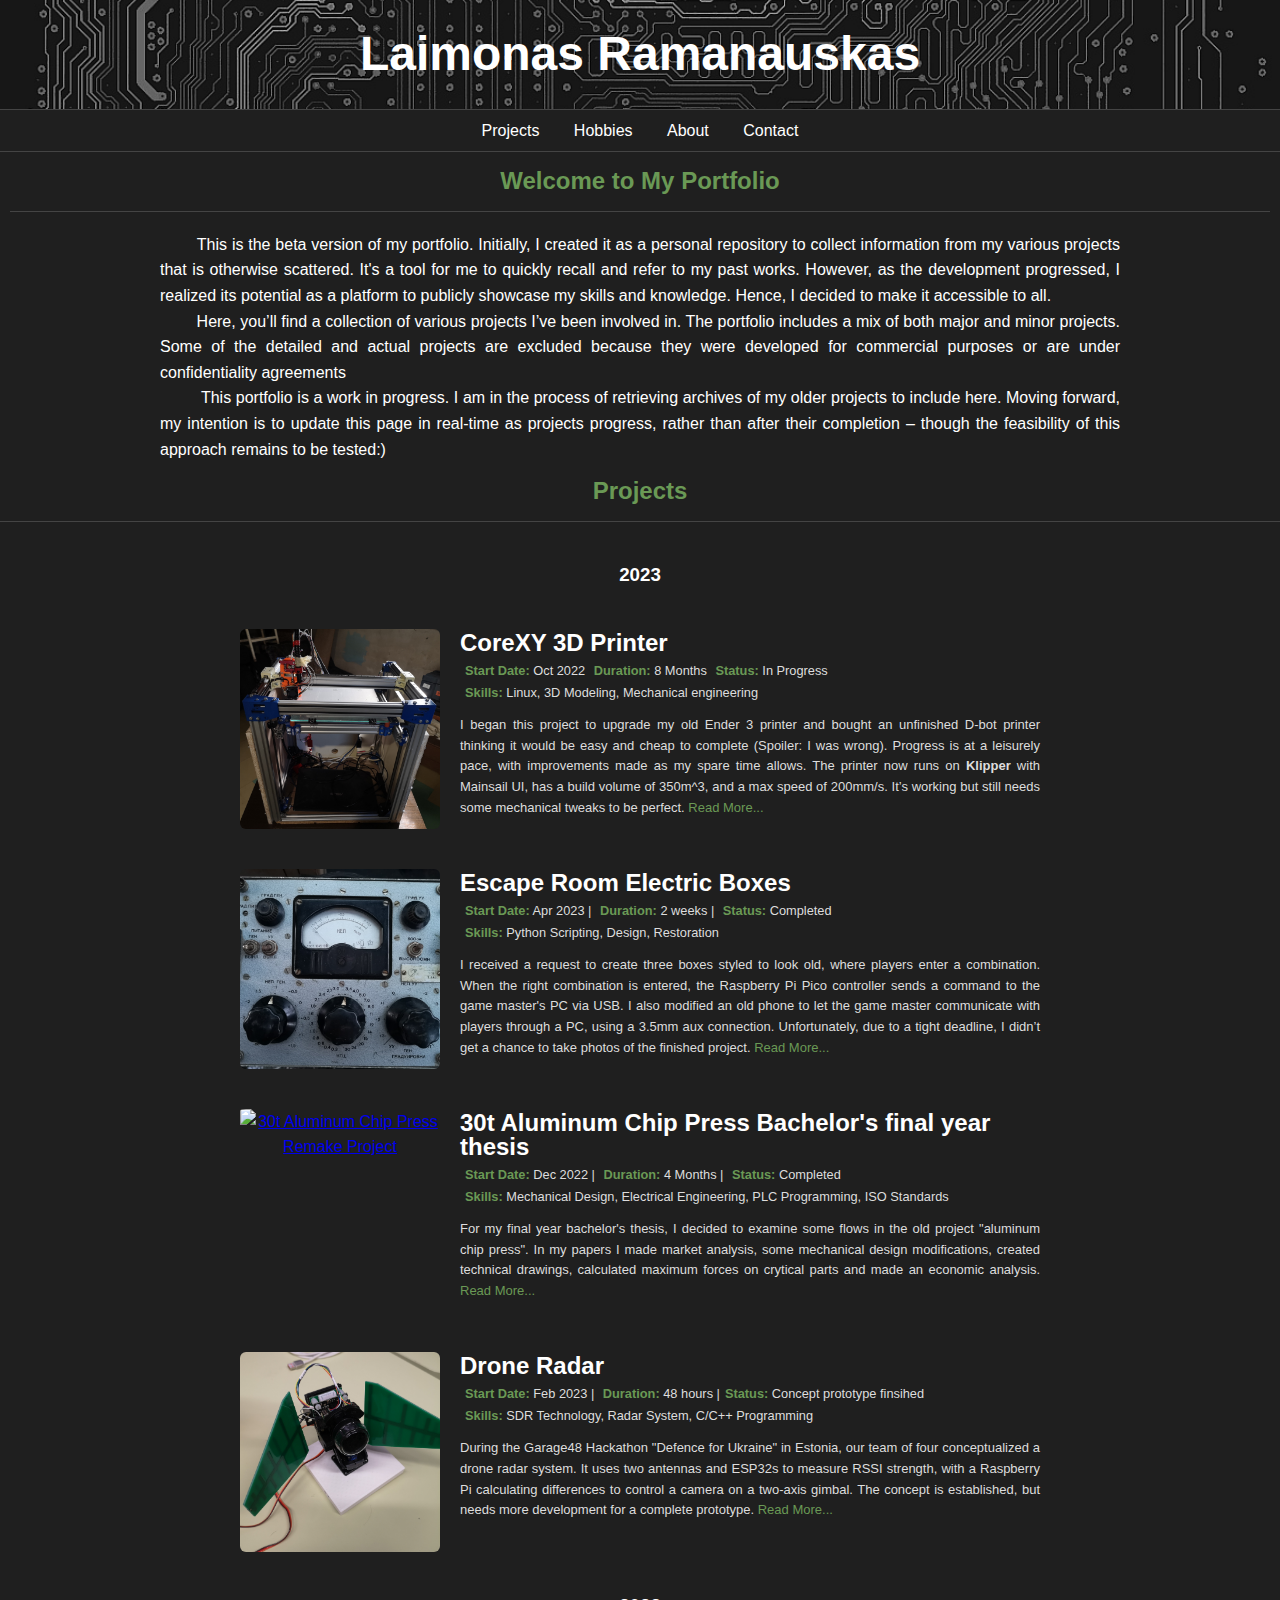
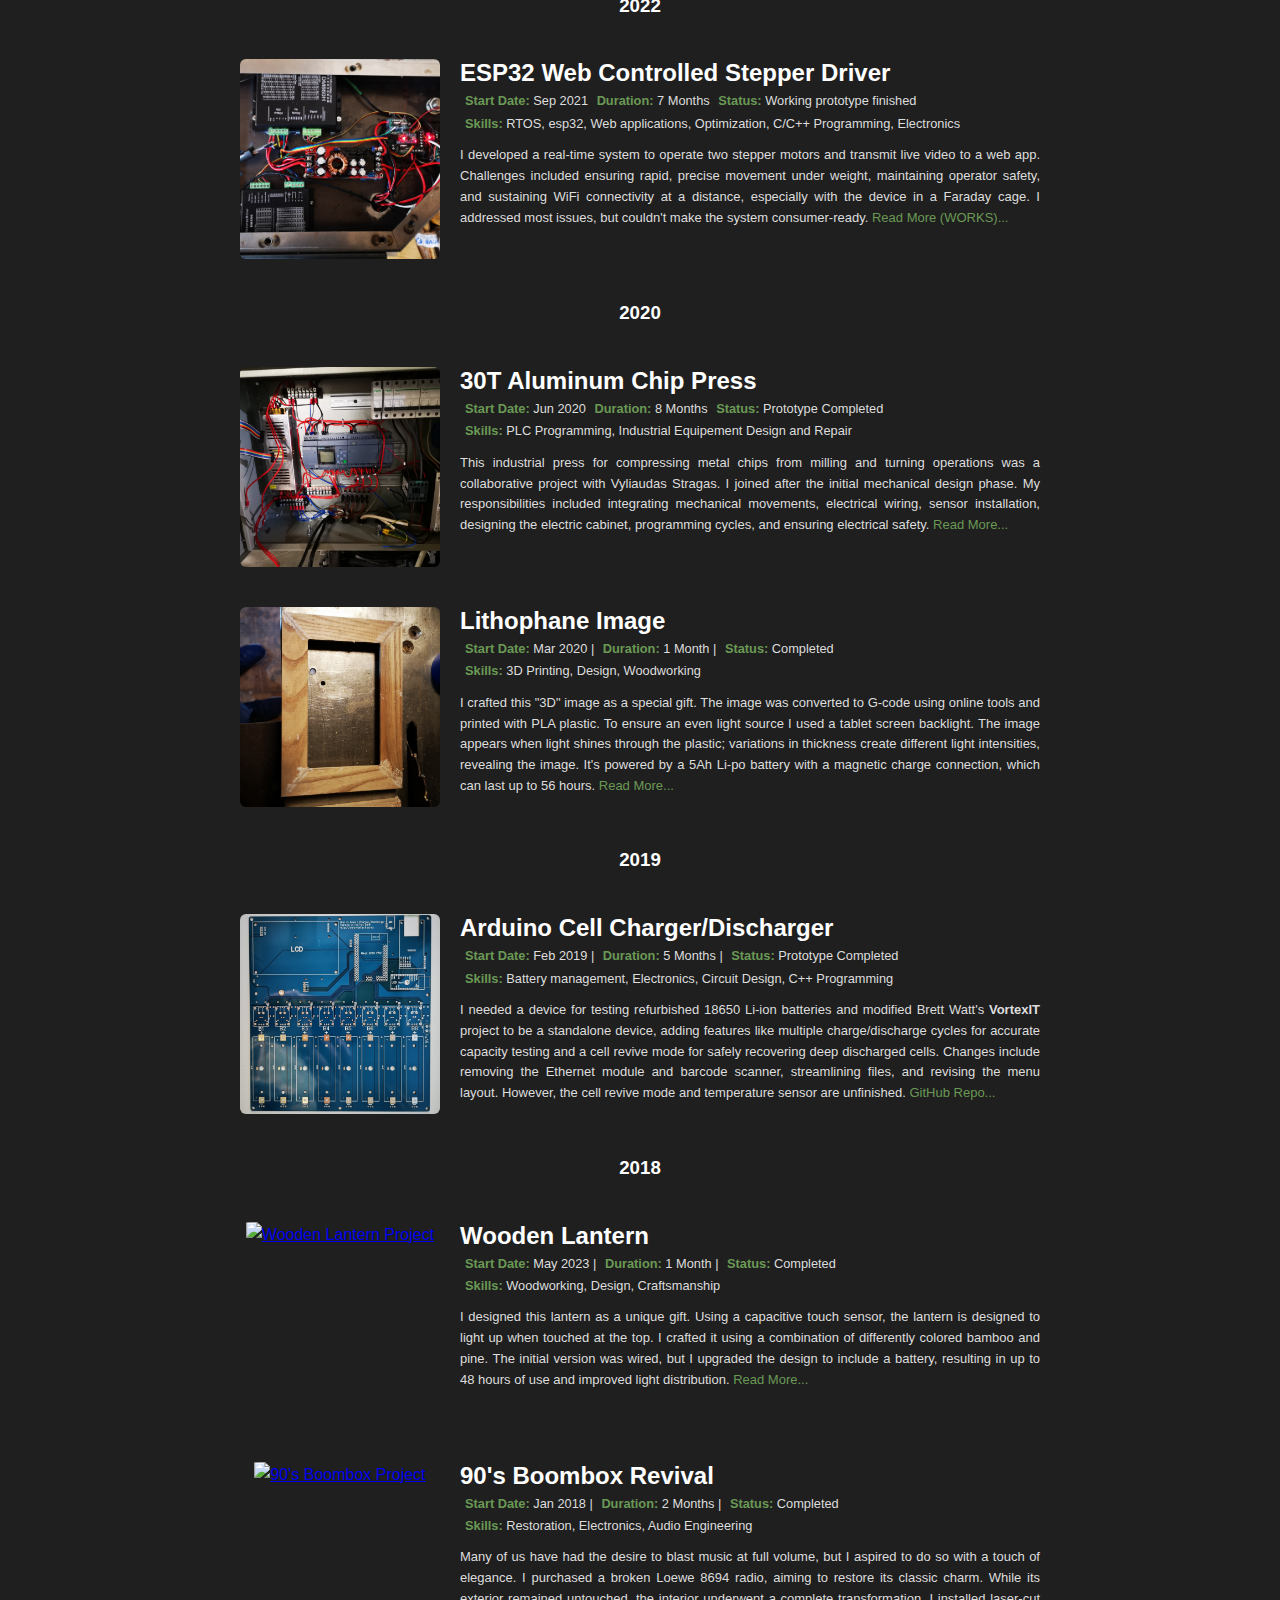
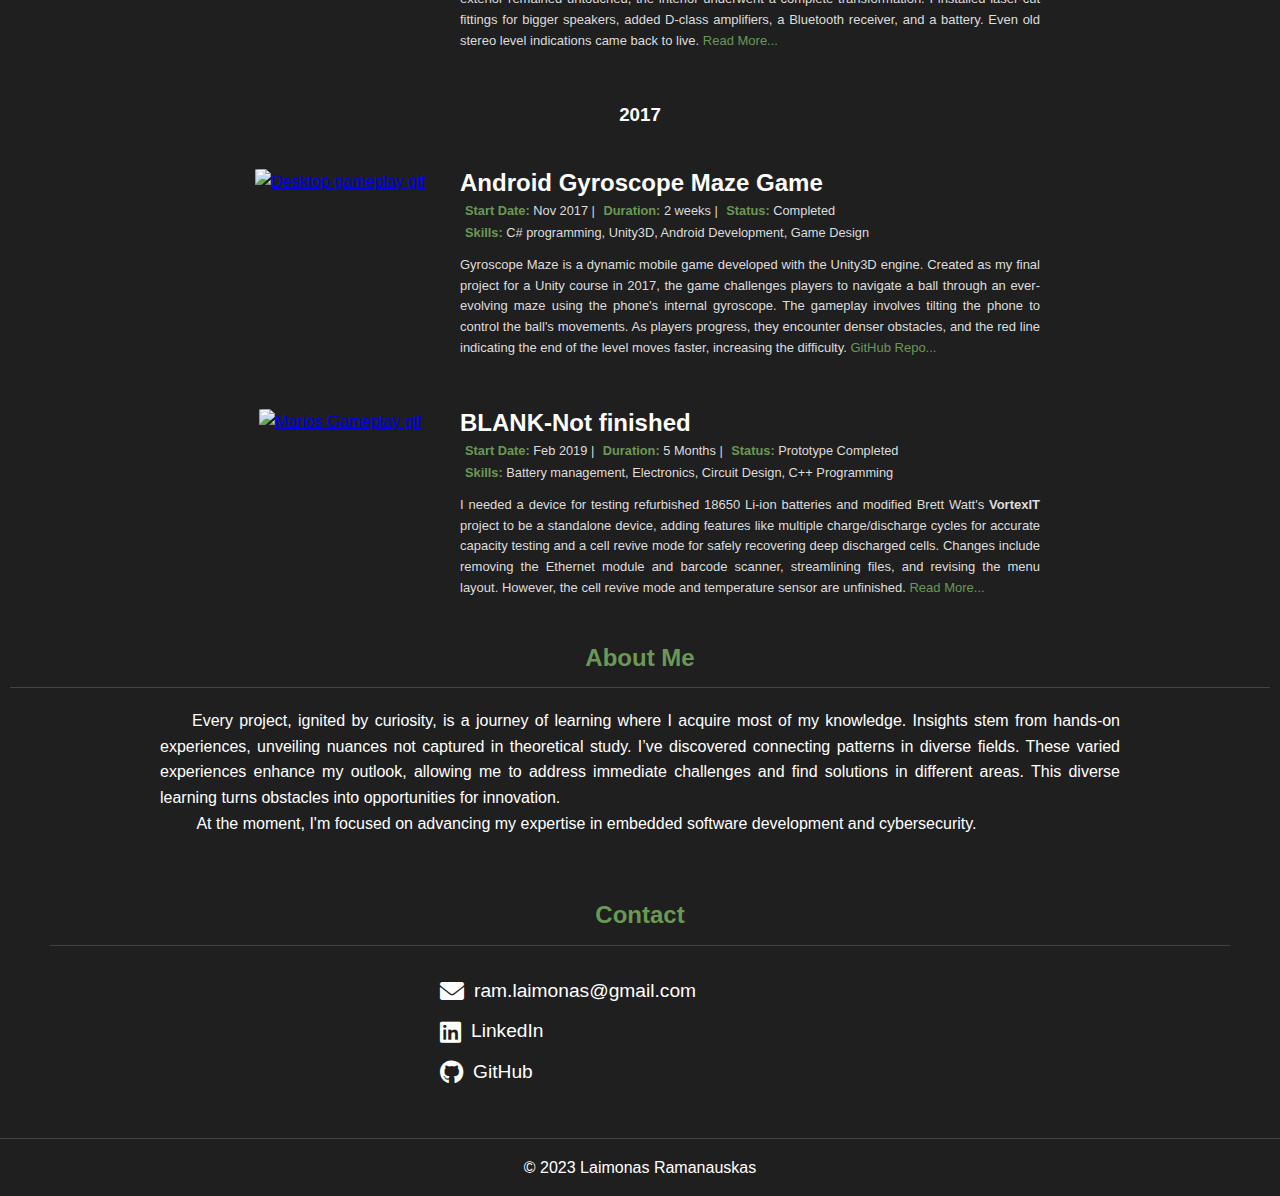
==== commit e1137ebc: "Testing gif loading speed" ====
--- a/index.html
+++ b/index.html
@@ -399,7 +399,7 @@
                   class="read-more"
                   href="https://github.com/RLaimonas/Arduino-8x-PCB-Smart-Charger_standalone"
                   target="_blank"
-                  >Read More...</a
+                  >GitHub Repo...</a
                 >
               </p>
             </div>
@@ -466,6 +466,80 @@
                 bigger speakers, added D-class amplifiers, a Bluetooth receiver, and a battery. Even old stereo level
                 indications came back to live.
                 <a class="read-more" href="projects/2018_90s_boombox/project-page.html">Read More...</a>
+              </p>
+            </div>
+          </article>
+        </div>
+      </div>
+
+      <!-- YEAR 2017 -->
+      <div class="year">
+        <h3 id="2017" class="year-header">2017</h3>
+        <div class="projects">
+          <!-- Project: Gyroscope maze runner UNFINISHED -->
+          <article id="gyroscopeMazeRunner" class="project">
+            <a href="https://github.com/RLaimonas/Gyroscope-maze" class="project-link-wrapper" target="_blank">
+              <div class="project-image">
+                <img src="projects/2017_gyroscope_maze/images/rpg_game.gif" alt="Desktop gameplay gif" />
+              </div>
+            </a>
+            <div class="project-info">
+              <h4 class="project-title">
+                <a href="https://github.com/RLaimonas/Gyroscope-maze" class="project-title" target="_blank">
+                  Android Gyroscope Maze Game
+                </a>
+              </h4>
+              <div class="project-meta">
+                <p>
+                  <span class="meta-title">Start Date:</span> Nov 2017 |
+                  <span class="meta-title duration">Duration:</span> 2 weeks |
+                  <span class="meta-title">Status:</span> Completed
+                </p>
+                <p><span class="meta-title">Skills:</span> C# programming, Unity3D, Android Development, Game Design</p>
+              </div>
+              <p class="project-description">
+                Gyroscope Maze is a dynamic mobile game developed with the Unity3D engine. Created as my final project
+                for a Unity course in 2017, the game challenges players to navigate a ball through an ever-evolving maze
+                using the phone's internal gyroscope. The gameplay involves tilting the phone to control the ball's
+                movements. As players progress, they encounter denser obstacles, and the red line indicating the end of
+                the level moves faster, increasing the difficulty.
+                <a class="read-more" href="https://github.com/RLaimonas/Gyroscope-maze" target="_blank"
+                  >GitHub Repo...</a
+                >
+              </p>
+            </div>
+          </article>
+
+          <!-- Project: Unity3D Courses UNFINISHED -->
+          <article id="gyroscopeMazeRunner" class="project">
+            <a href="projects/2017_unity3d_course/project-page.html" class="project-link-wrapper">
+              <div class="project-image">
+                <img src="projects/2017_unity3d_course/images/rpg_game_opt.gif" alt="Marios Gameplay gif" />
+              </div>
+            </a>
+            <div class="project-info">
+              <h4 class="project-title">
+                <a href="projects/2017_unity3d_course/project-page.html" class="project-title"> BLANK-Not finished </a>
+              </h4>
+              <div class="project-meta">
+                <p>
+                  <span class="meta-title">Start Date:</span> Feb 2019 |
+                  <span class="meta-title duration">Duration:</span> 5 Months |
+                  <span class="meta-title">Status:</span> Prototype Completed
+                </p>
+                <p>
+                  <span class="meta-title">Skills:</span> Battery management, Electronics, Circuit Design, C++
+                  Programming
+                </p>
+              </div>
+              <p class="project-description">
+                I needed a device for testing refurbished 18650 Li-ion batteries and modified Brett Watt's
+                <a class="link-in-project-desc" href="projects/2017_unity3d_course/project-page.html"> VortexIT </a>
+                project to be a standalone device, adding features like multiple charge/discharge cycles for accurate
+                capacity testing and a cell revive mode for safely recovering deep discharged cells. Changes include
+                removing the Ethernet module and barcode scanner, streamlining files, and revising the menu layout.
+                However, the cell revive mode and temperature sensor are unfinished.
+                <a class="read-more" href="projects/2017_unity3d_course/project-page.html">Read More...</a>
               </p>
             </div>
           </article>
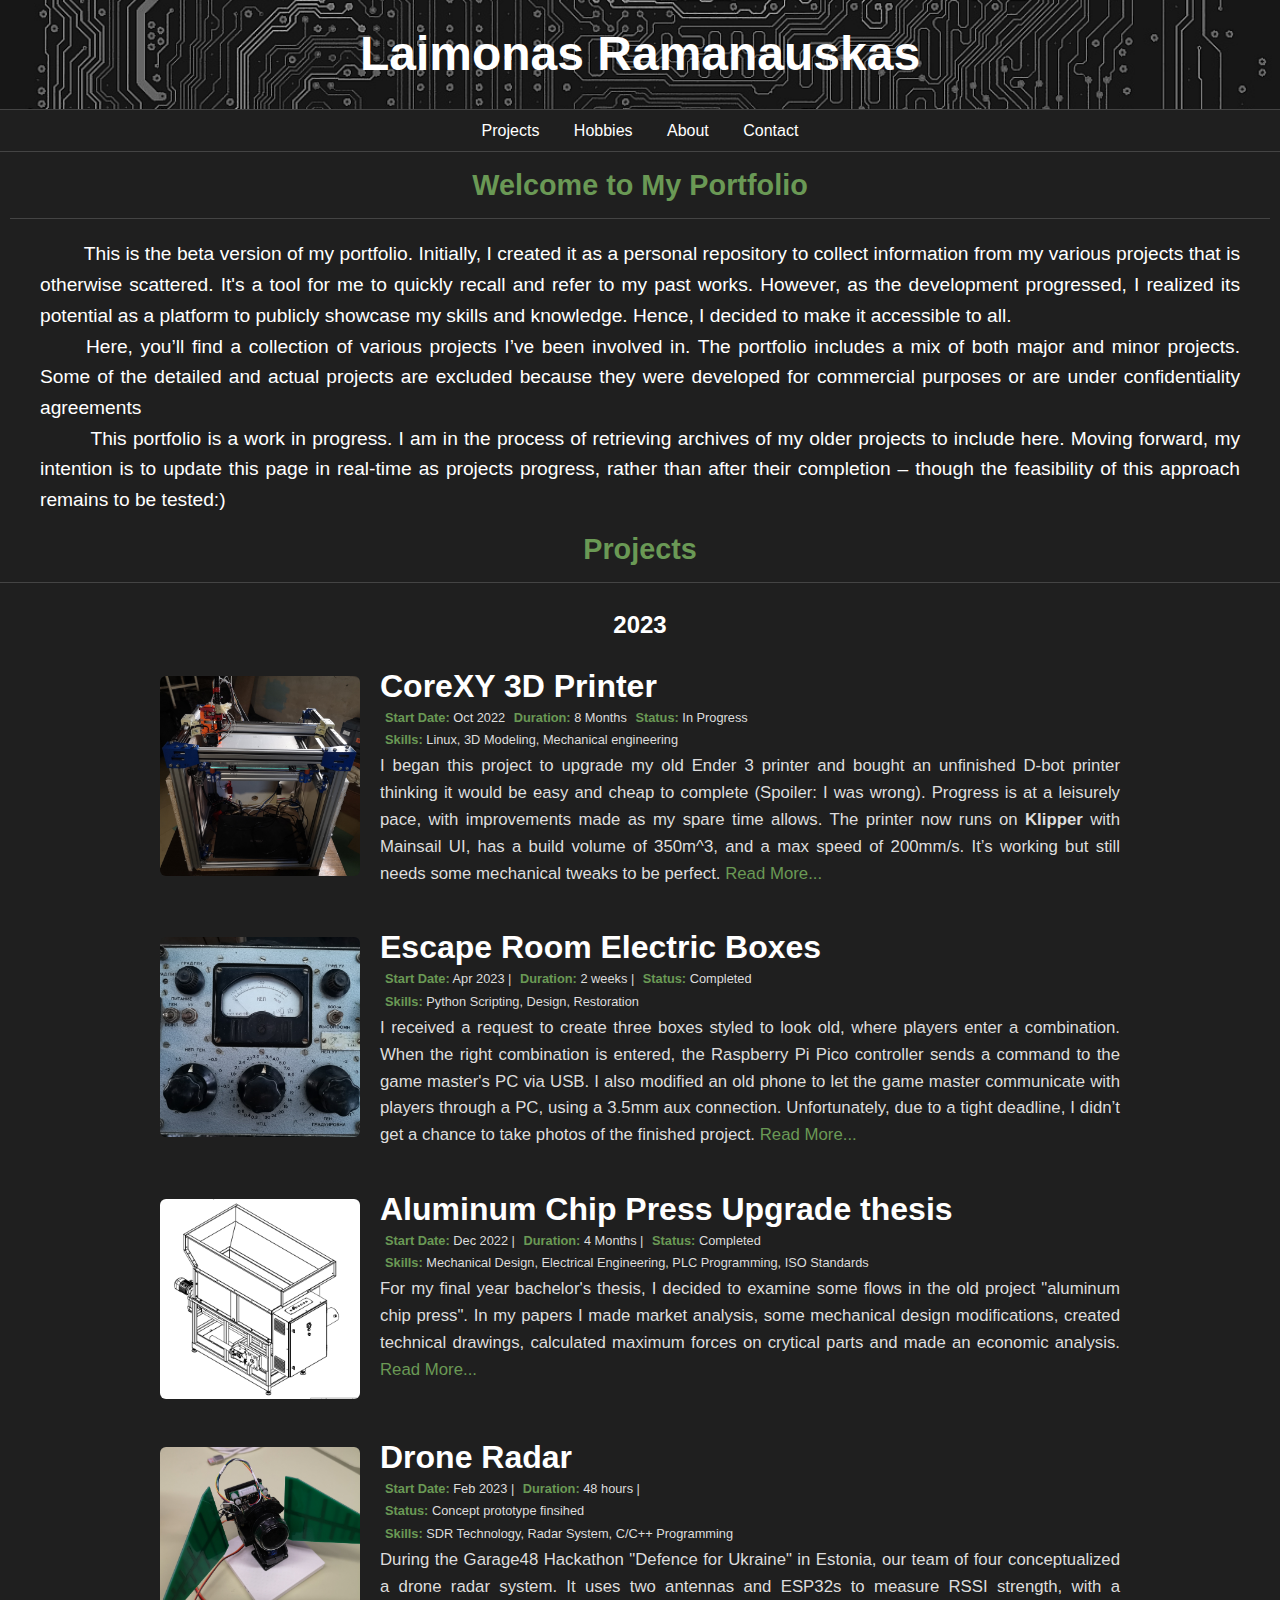
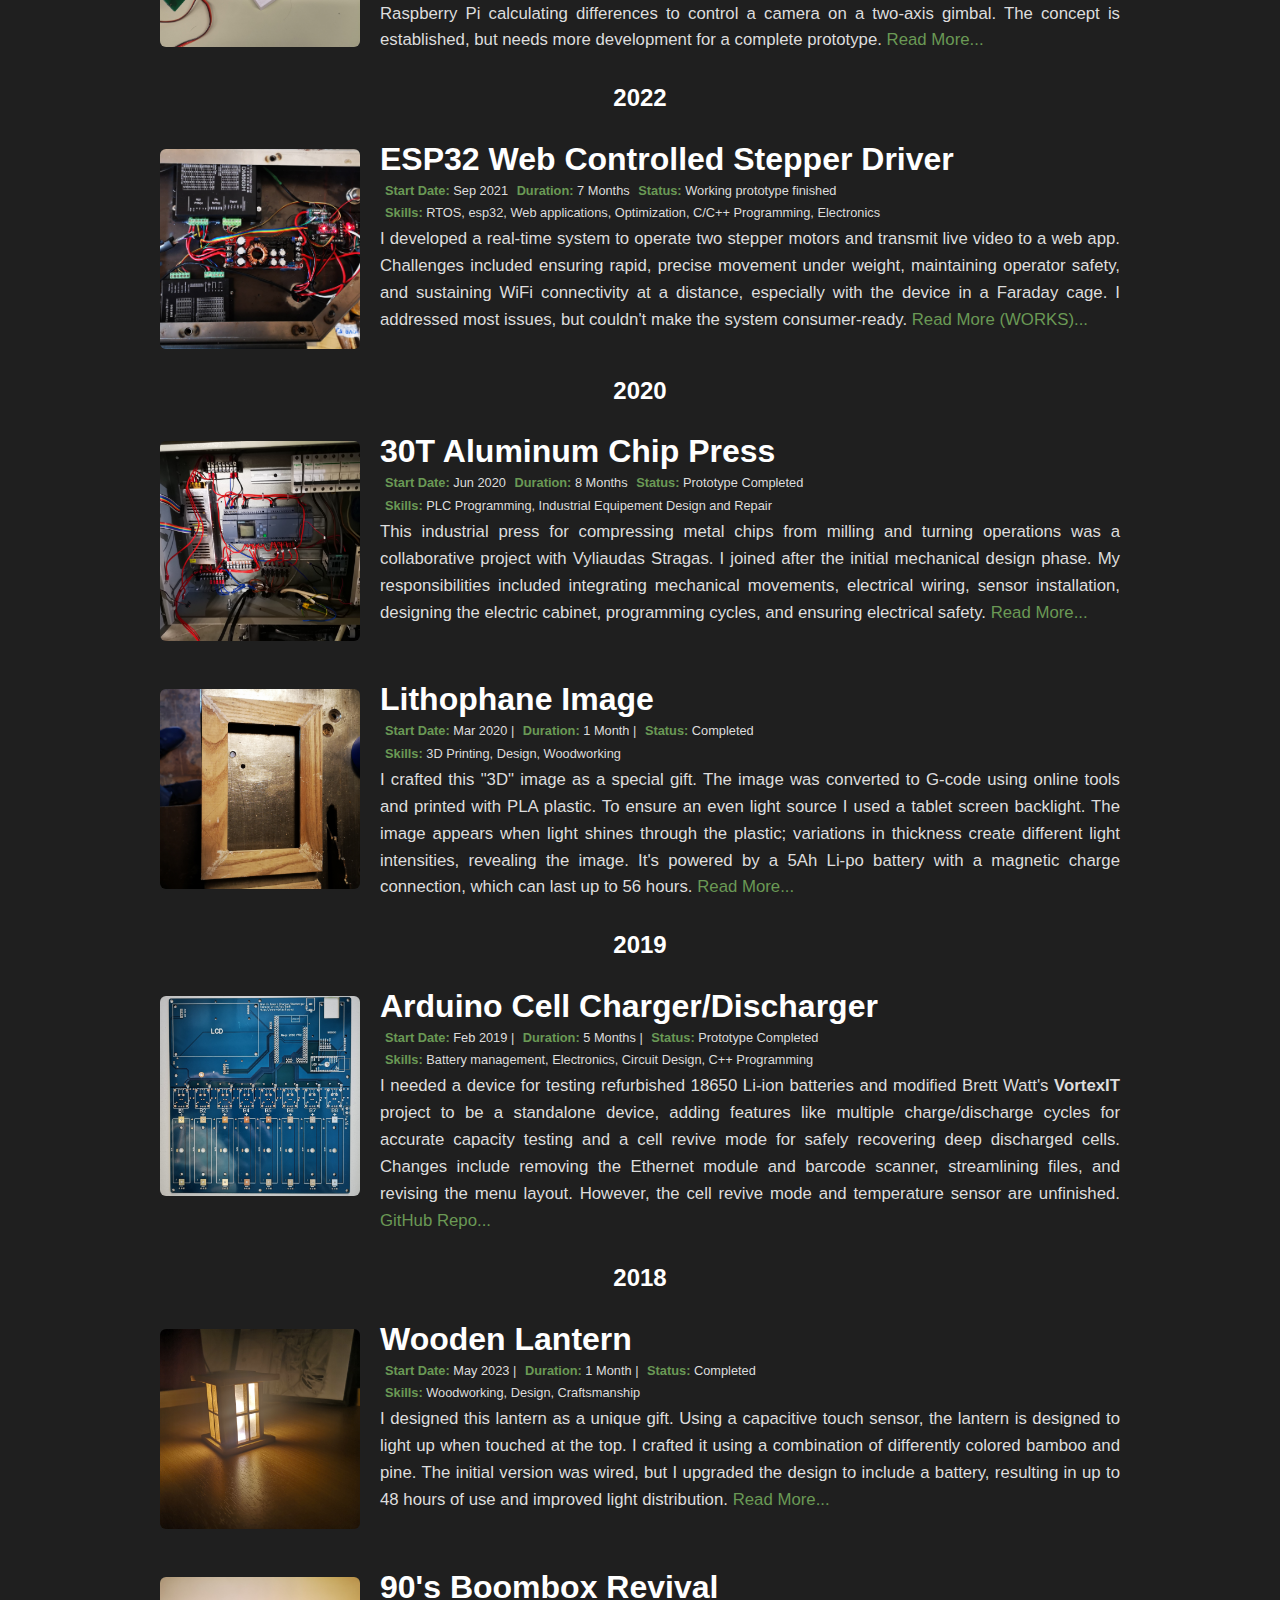
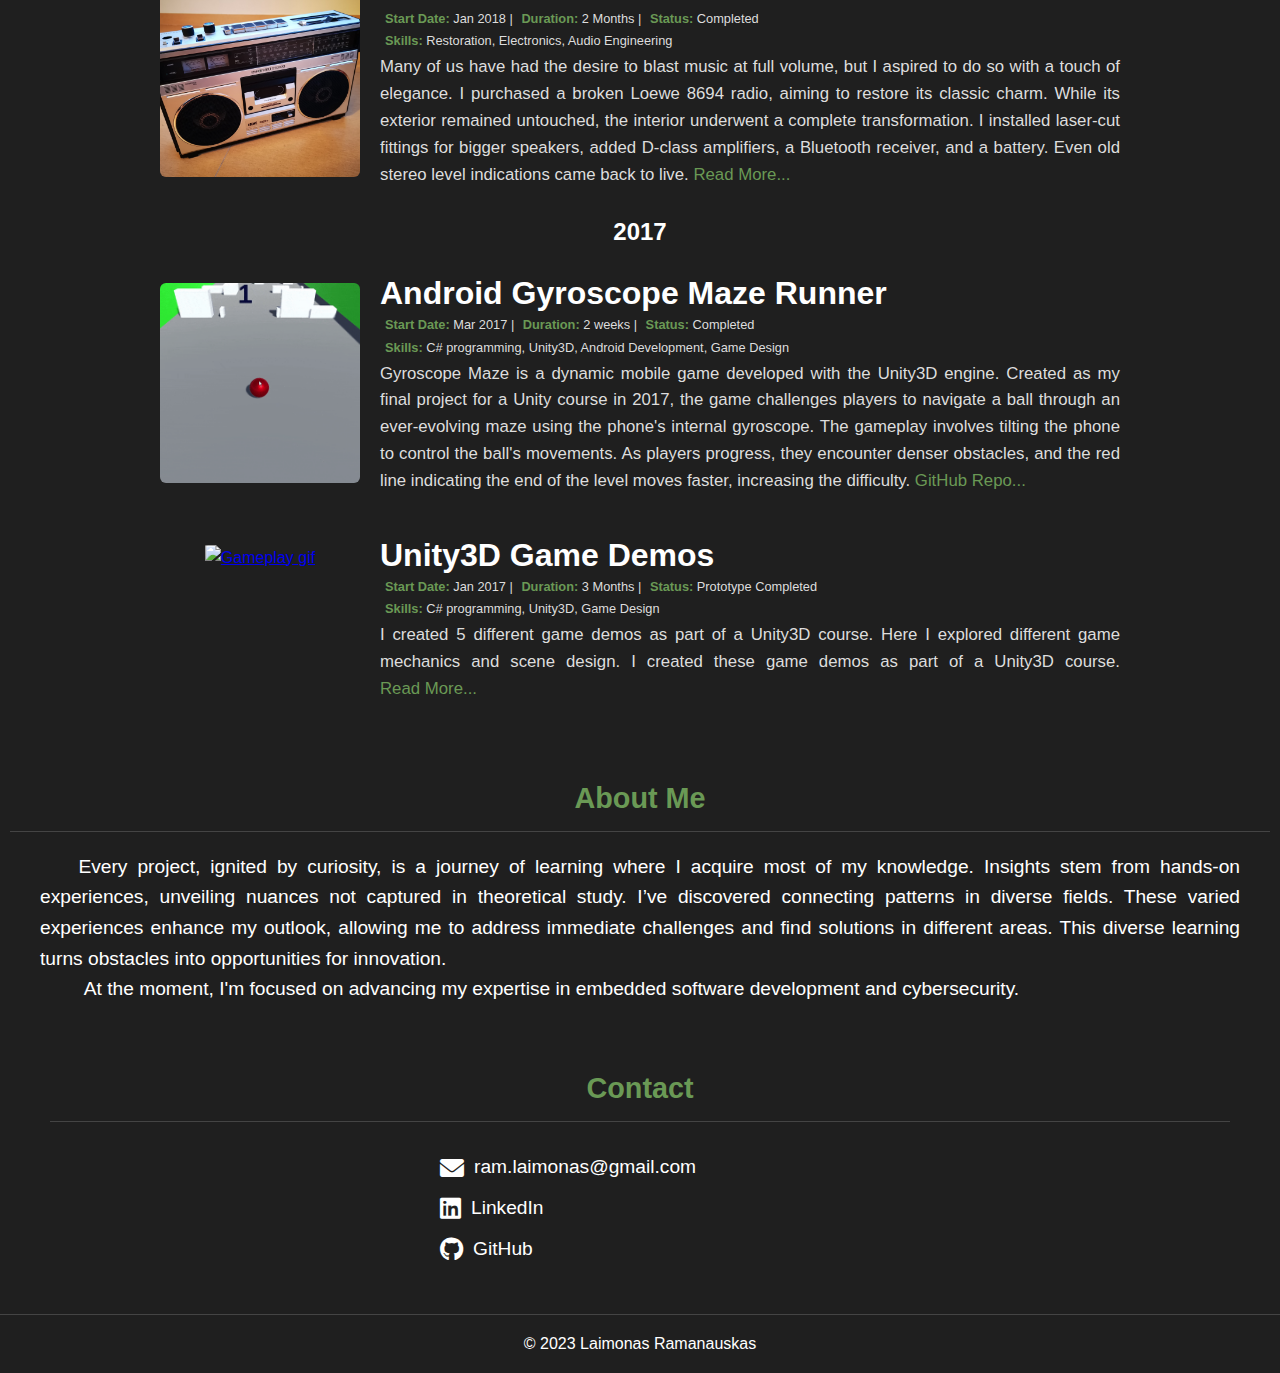
==== commit 86edce6d: "Improved responsiveness" ====
--- a/index.html
+++ b/index.html
@@ -3,6 +3,9 @@
   <head>
     <meta charset="UTF-8" />
     <meta name="viewport" content="width=device-width, initial-scale=1.0" />
+    <meta http-equiv="cache-control" content="no-cache" />
+    <meta http-equiv="expires" content="0" />
+    <meta http-equiv="pragma" content="no-cache" />
     <title>Your Name - Engineering Portfolio</title>
     <link rel="stylesheet" href="css/styles.css" />
     <link rel="stylesheet" href="css/project_styles.css" />
@@ -166,7 +169,7 @@
             <div class="project-info">
               <h4 class="project-title">
                 <a href="projects/2023_30t_chip_press_remake/project-page.html" class="project-title"
-                  >30t Aluminum Chip Press Bachelor's final year thesis</a
+                  >Aluminum Chip Press Upgrade thesis</a
                 >
               </h4>
               <div class="project-meta">
@@ -480,18 +483,18 @@
           <article id="gyroscopeMazeRunner" class="project">
             <a href="https://github.com/RLaimonas/Gyroscope-maze" class="project-link-wrapper" target="_blank">
               <div class="project-image">
-                <img src="projects/2017_gyroscope_maze/images/rpg_game.gif" alt="Desktop gameplay gif" />
+                <img src="projects/2017_gyroscope_maze/images/cover.gif" alt="Desktop gameplay gif" />
               </div>
             </a>
             <div class="project-info">
               <h4 class="project-title">
                 <a href="https://github.com/RLaimonas/Gyroscope-maze" class="project-title" target="_blank">
-                  Android Gyroscope Maze Game
+                  Android Gyroscope Maze Runner
                 </a>
               </h4>
               <div class="project-meta">
                 <p>
-                  <span class="meta-title">Start Date:</span> Nov 2017 |
+                  <span class="meta-title">Start Date:</span> Mar 2017 |
                   <span class="meta-title duration">Duration:</span> 2 weeks |
                   <span class="meta-title">Status:</span> Completed
                 </p>
@@ -511,34 +514,27 @@
           </article>
 
           <!-- Project: Unity3D Courses UNFINISHED -->
-          <article id="gyroscopeMazeRunner" class="project">
+          <article id="unityCourses" class="project">
             <a href="projects/2017_unity3d_course/project-page.html" class="project-link-wrapper">
               <div class="project-image">
-                <img src="projects/2017_unity3d_course/images/rpg_game_opt.gif" alt="Marios Gameplay gif" />
-              </div>
-            </a>
-            <div class="project-info">
-              <h4 class="project-title">
-                <a href="projects/2017_unity3d_course/project-page.html" class="project-title"> BLANK-Not finished </a>
-              </h4>
-              <div class="project-meta">
-                <p>
-                  <span class="meta-title">Start Date:</span> Feb 2019 |
-                  <span class="meta-title duration">Duration:</span> 5 Months |
+                <img src="projects/2017_unity3d_course/images/cover.gif" alt="Gameplay gif" />
+              </div>
+            </a>
+            <div class="project-info">
+              <h4 class="project-title">
+                <a href="projects/2017_unity3d_course/project-page.html" class="project-title"> Unity3D Game Demos </a>
+              </h4>
+              <div class="project-meta">
+                <p>
+                  <span class="meta-title">Start Date:</span> Jan 2017 |
+                  <span class="meta-title duration">Duration:</span> 3 Months |
                   <span class="meta-title">Status:</span> Prototype Completed
                 </p>
-                <p>
-                  <span class="meta-title">Skills:</span> Battery management, Electronics, Circuit Design, C++
-                  Programming
-                </p>
-              </div>
-              <p class="project-description">
-                I needed a device for testing refurbished 18650 Li-ion batteries and modified Brett Watt's
-                <a class="link-in-project-desc" href="projects/2017_unity3d_course/project-page.html"> VortexIT </a>
-                project to be a standalone device, adding features like multiple charge/discharge cycles for accurate
-                capacity testing and a cell revive mode for safely recovering deep discharged cells. Changes include
-                removing the Ethernet module and barcode scanner, streamlining files, and revising the menu layout.
-                However, the cell revive mode and temperature sensor are unfinished.
+                <p><span class="meta-title">Skills:</span> C# programming, Unity3D, Game Design</p>
+              </div>
+              <p class="project-description">
+                I created 5 different game demos as part of a Unity3D course. Here I explored different game mechanics
+                and scene design. I created these game demos as part of a Unity3D course. 
                 <a class="read-more" href="projects/2017_unity3d_course/project-page.html">Read More...</a>
               </p>
             </div>
--- a/css/styles.css
+++ b/css/styles.css
@@ -4,12 +4,55 @@
     --background-color:#1f1f1f;
     /* --contrast-color: #2fa8ff; */
     --contrast-color: #6a9955;
+    --contrast-color-light: #85bd6b;
     
     --project-paragrah-color: #ddd;
     --project-title-color: white;
     
-    --max-content-width: 800px;
-  }
+    --max-content-width: 90vw;
+    --project-width-ratio: 0.8;
+
+  }
+
+
+html {
+    font-size: 2vw; /* Base font-size is 2% of the viewport width */
+  }
+  
+@media (min-width: 800px) {
+    html {
+      font-size: 16px; 
+    }
+  }
+
+@media (min-width: 900px) {
+    :root{
+        --max-content-width: 880px;
+    }
+  }
+@media (min-width: 1000px) {
+    :root{
+        --max-content-width: 880px;
+    }
+  }
+
+
+@media (min-width: 1200px) {
+    :root{
+        --max-content-width: 960px;
+    }
+  }
+
+@media (min-width: 1250px) {
+    :root{
+        --max-content-width: 1200px;
+    }
+  }
+
+
+p {
+    display: block; /* This will enforce that p tags are always block-level, even if other rules have been set */
+}
 
 /* Reset some default styling */
 body, h1, h2, p {
@@ -28,9 +71,9 @@
 #home p, #about p{
     display: flex;
     margin: 0 auto;
-    font-size: 1rem;
+    font-size: 1.2rem;
     text-align: justify;
-    max-width: 960px;
+    max-width: var(--max-content-width);
 
 }
 
@@ -121,8 +164,13 @@
     border-bottom: 1px solid #444;
     padding-bottom: 10px;
     margin-bottom: 20px;
-    font-size: 24px;
+    font-size: 1.8rem;
     color: #fff;
+}
+
+h3 {
+    font-size: 1.5rem;
+    margin: 0.2rem 0;
 }
 
 /* CONTACTS */
--- a/css/project_styles.css
+++ b/css/project_styles.css
@@ -13,11 +13,12 @@
     border-left: 1px solid var(--third-color);
     border-right: 1px solid var(--third-color);
     flex-grow: 1;
-    max-width: 800px;
+    max-width: calc(var(--max-content-width) * var(--project-width-ratio));
 }
 
 .project .project-image {
     flex-shrink: 0; 
+    padding-top: 0.5rem;
     height: 200px; 
     width: 200px; 
 }
@@ -38,7 +39,7 @@
 }
 
 .project .project-title {
-    font-size: 24px;
+    font-size: 2rem;
     margin: 0;
     border: 0;
     padding-top: 2px;
@@ -65,6 +66,8 @@
 .project .project-meta p {
     margin: 1px 0;
     text-align: left;
+    display: block;
+    width: 100%;
     color: var(--project-paragrah-color);
 }
 
@@ -76,10 +79,10 @@
 }
 
 .project .project-description {
-    margin: 10px 0;
+    margin: 0.1rem 0;
     text-align: justify;
     flex-grow: 1;
-    font-size: small;
+    font-size: 1.05rem;
     color: var(--project-paragrah-color);
 
 }
@@ -92,6 +95,10 @@
     margin-left: 0px; 
 }
 
+.project .read-more:hover {
+    color: var(--contrast-color-light);
+}
+
 .project .link-in-project-desc{
     font-weight: bold;
     color: var(--project-paragrah-color);
@@ -102,14 +109,56 @@
 }
 
 /* Responsive Design */
-@media (max-width: 768px) {
+
+@media (max-width: 900px){
+    .project .project-description { 
+        font-size: 0.9rem;    
+    }
+    .project .project-title {
+        font-size: 1.5rem;
+    }
+}
+
+@media (max-width: 800px) {
     .project {
         flex-direction: column;
         align-items: center;
     }
 
     .project .project-info {
-        padding: 10px;
+        padding: 0.1rem;
         text-align: left;
     }
+    .project .project-image {
+        flex-shrink: 0; 
+        height: 10rem; 
+        width: 10rem; 
+    }
+    .project .project-title {
+        text-align: center;
+        font-size: 2rem;
+    }
 }
+
+@media (max-width: 1200px) {
+    :root{
+        --project-width-ratio: 1;
+    } 
+    .project .project-image {
+        flex-shrink: 0; 
+        height: 400px; 
+        width: 400px; 
+    }
+}
+
+@media (max-width: 1250px) {
+    :root{
+        --project-width-ratio: 0.94;
+    } 
+    .project .project-image {
+        flex-shrink: 0; 
+        height: 300px; 
+        width: 300px; 
+    }
+}
+
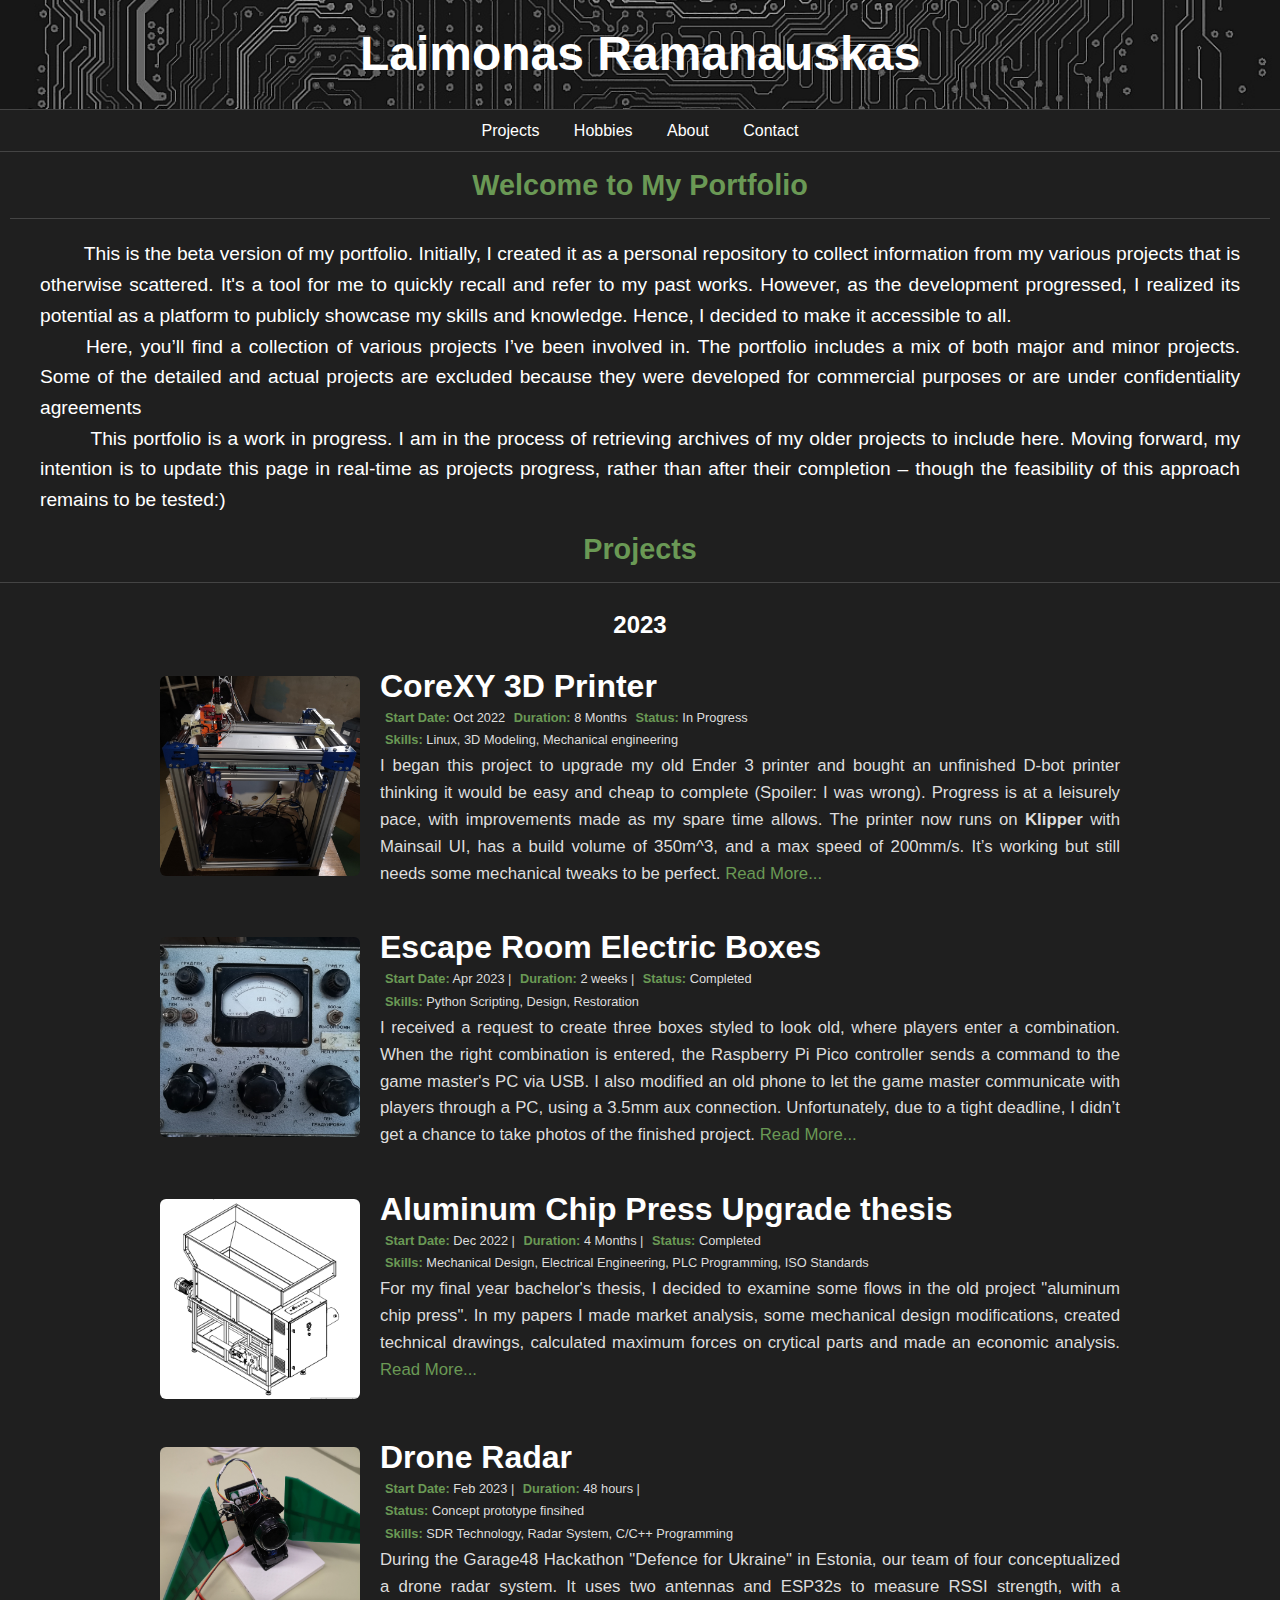
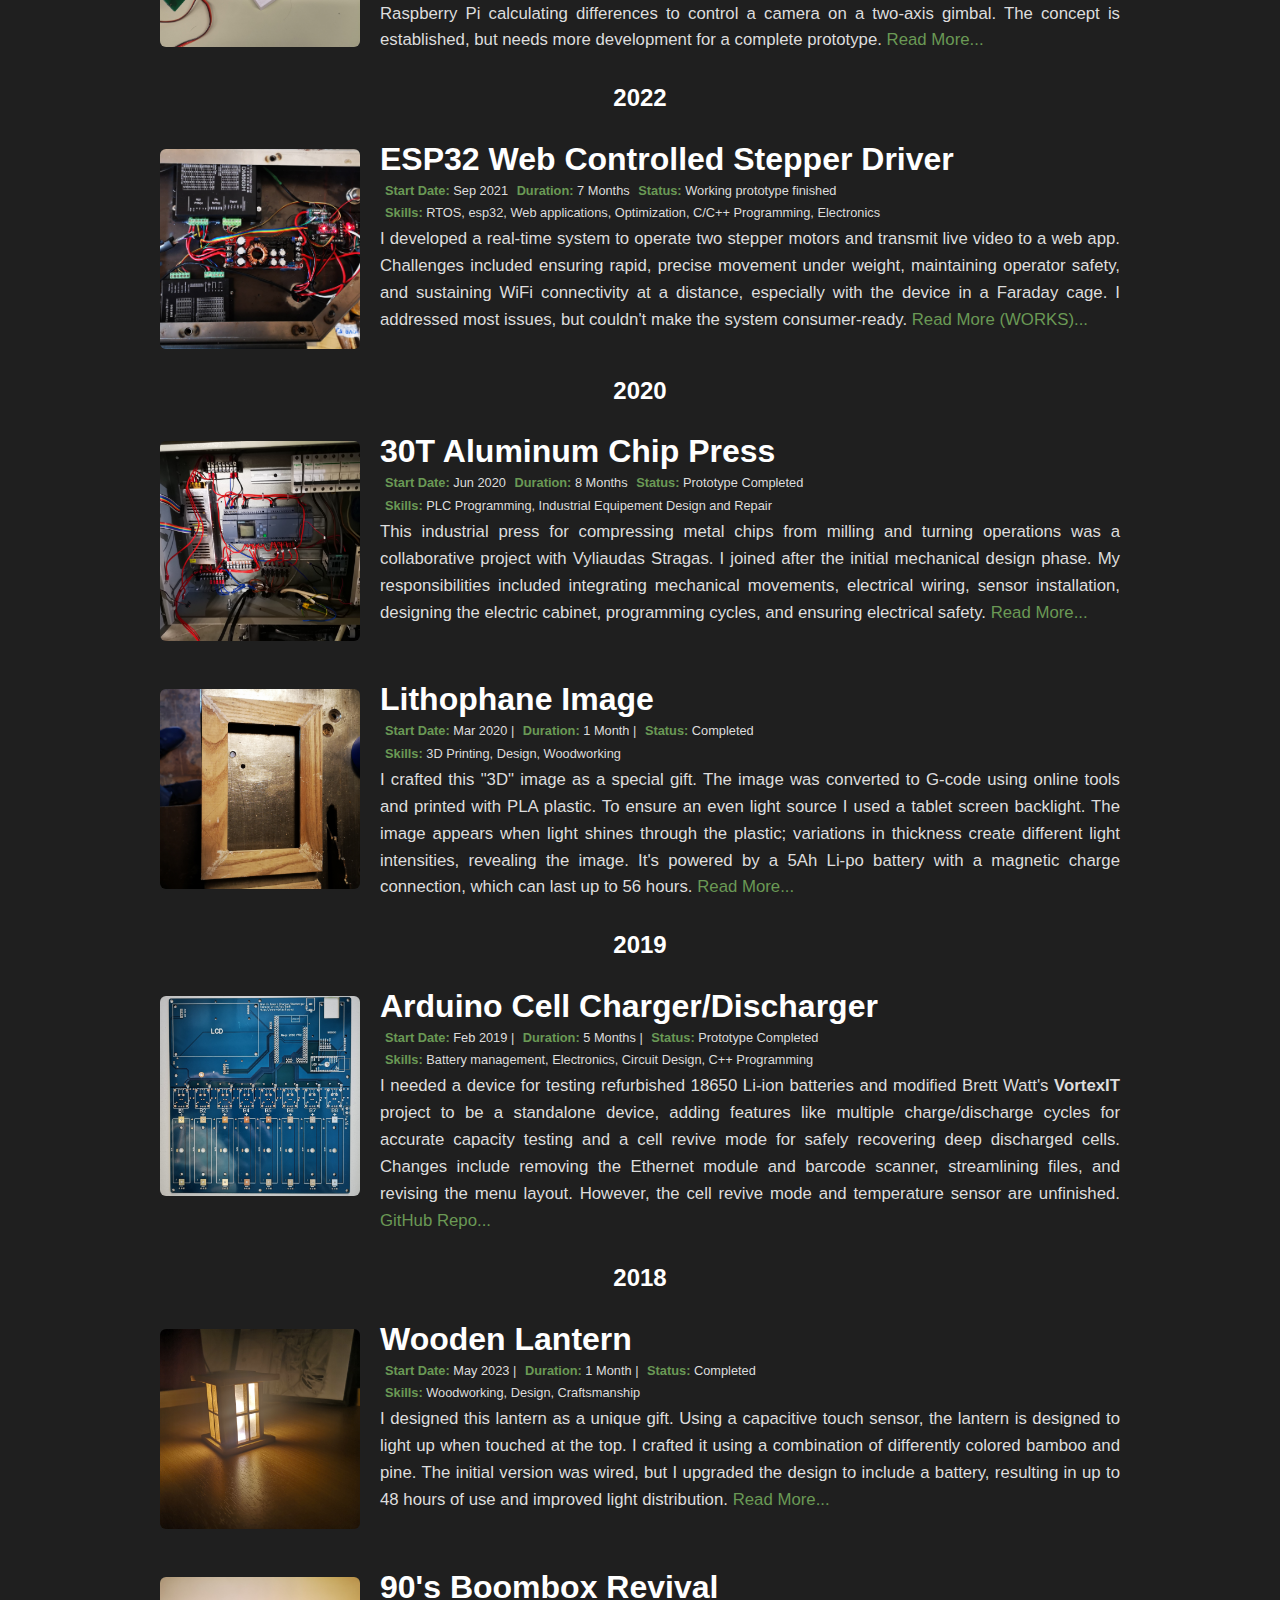
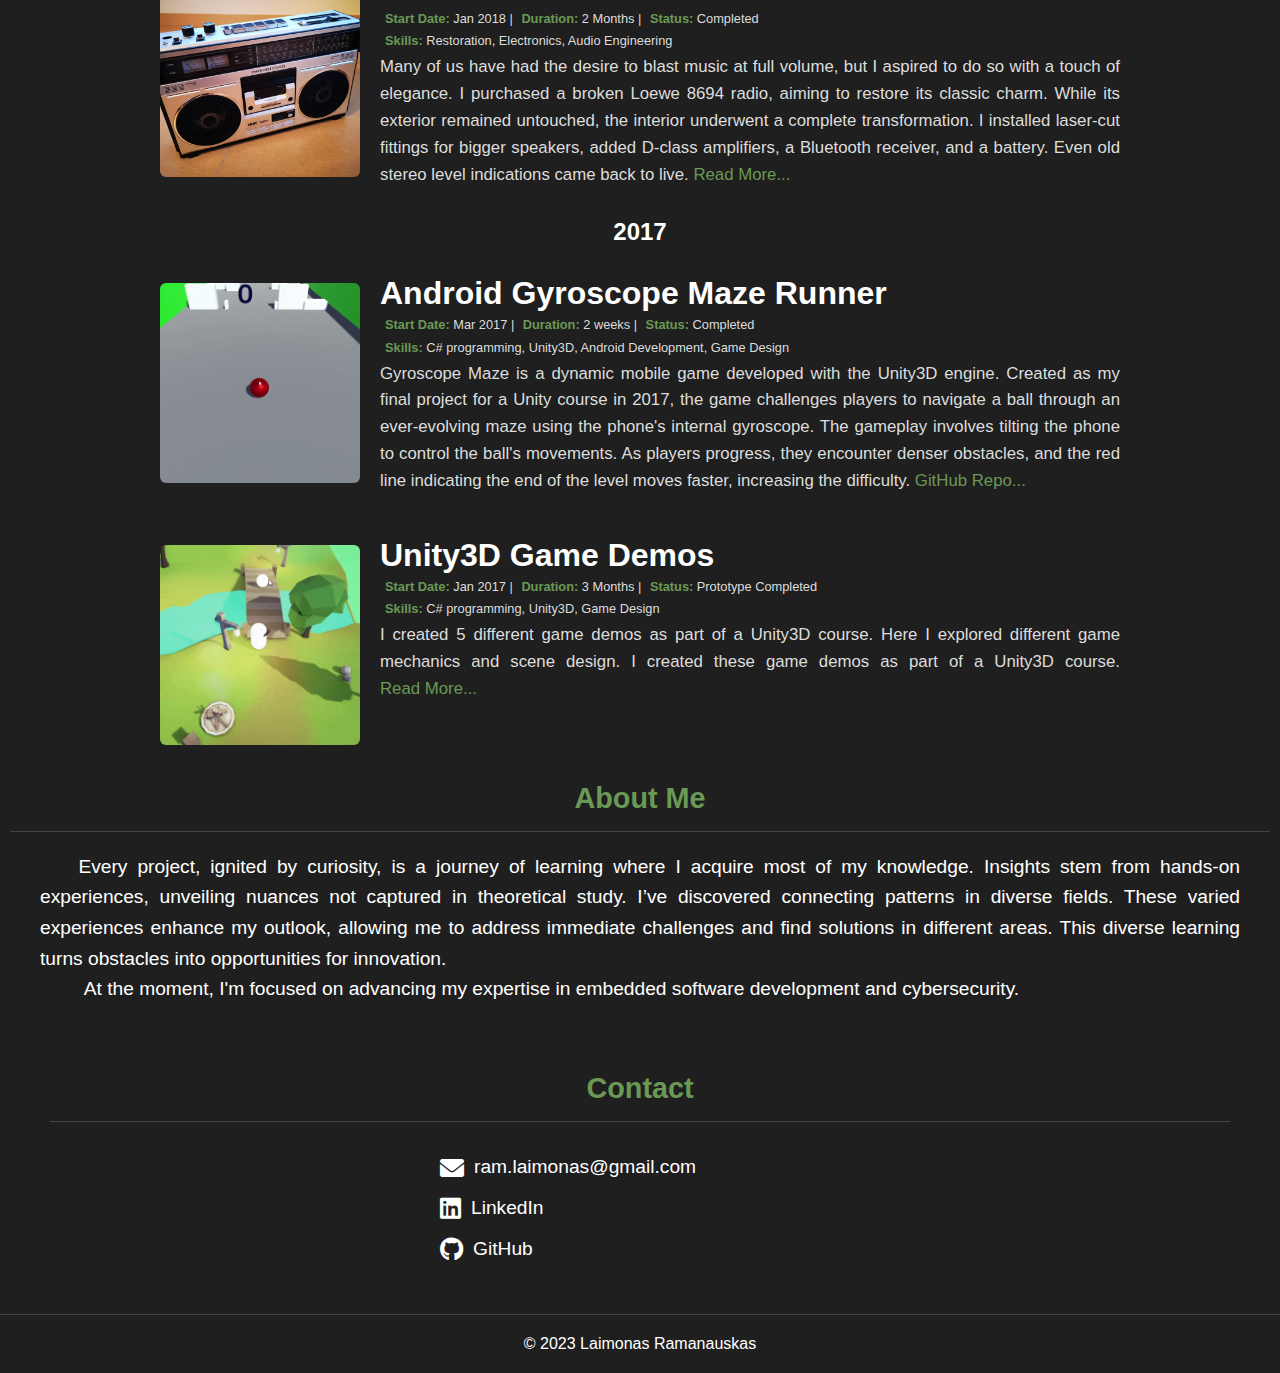
==== commit 38927e1c: "Optimized gifs" ====
--- a/index.html
+++ b/index.html
@@ -6,7 +6,8 @@
     <meta http-equiv="cache-control" content="no-cache" />
     <meta http-equiv="expires" content="0" />
     <meta http-equiv="pragma" content="no-cache" />
-    <title>Your Name - Engineering Portfolio</title>
+    <title>L. Ramanauskas</title>
+    <link rel="icon" type="image/jpg" href="assets/images/icon.png" />
     <link rel="stylesheet" href="css/styles.css" />
     <link rel="stylesheet" href="css/project_styles.css" />
     <link rel="stylesheet" href="css/hobbies-styles.css" />
@@ -517,7 +518,7 @@
           <article id="unityCourses" class="project">
             <a href="projects/2017_unity3d_course/project-page.html" class="project-link-wrapper">
               <div class="project-image">
-                <img src="projects/2017_unity3d_course/images/cover.gif" alt="Gameplay gif" />
+                <img src="projects/2017_unity3d_course/images/cover_opt.gif" alt="Gameplay gif" />
               </div>
             </a>
             <div class="project-info">
@@ -534,7 +535,7 @@
               </div>
               <p class="project-description">
                 I created 5 different game demos as part of a Unity3D course. Here I explored different game mechanics
-                and scene design. I created these game demos as part of a Unity3D course. 
+                and scene design. I created these game demos as part of a Unity3D course.
                 <a class="read-more" href="projects/2017_unity3d_course/project-page.html">Read More...</a>
               </p>
             </div>
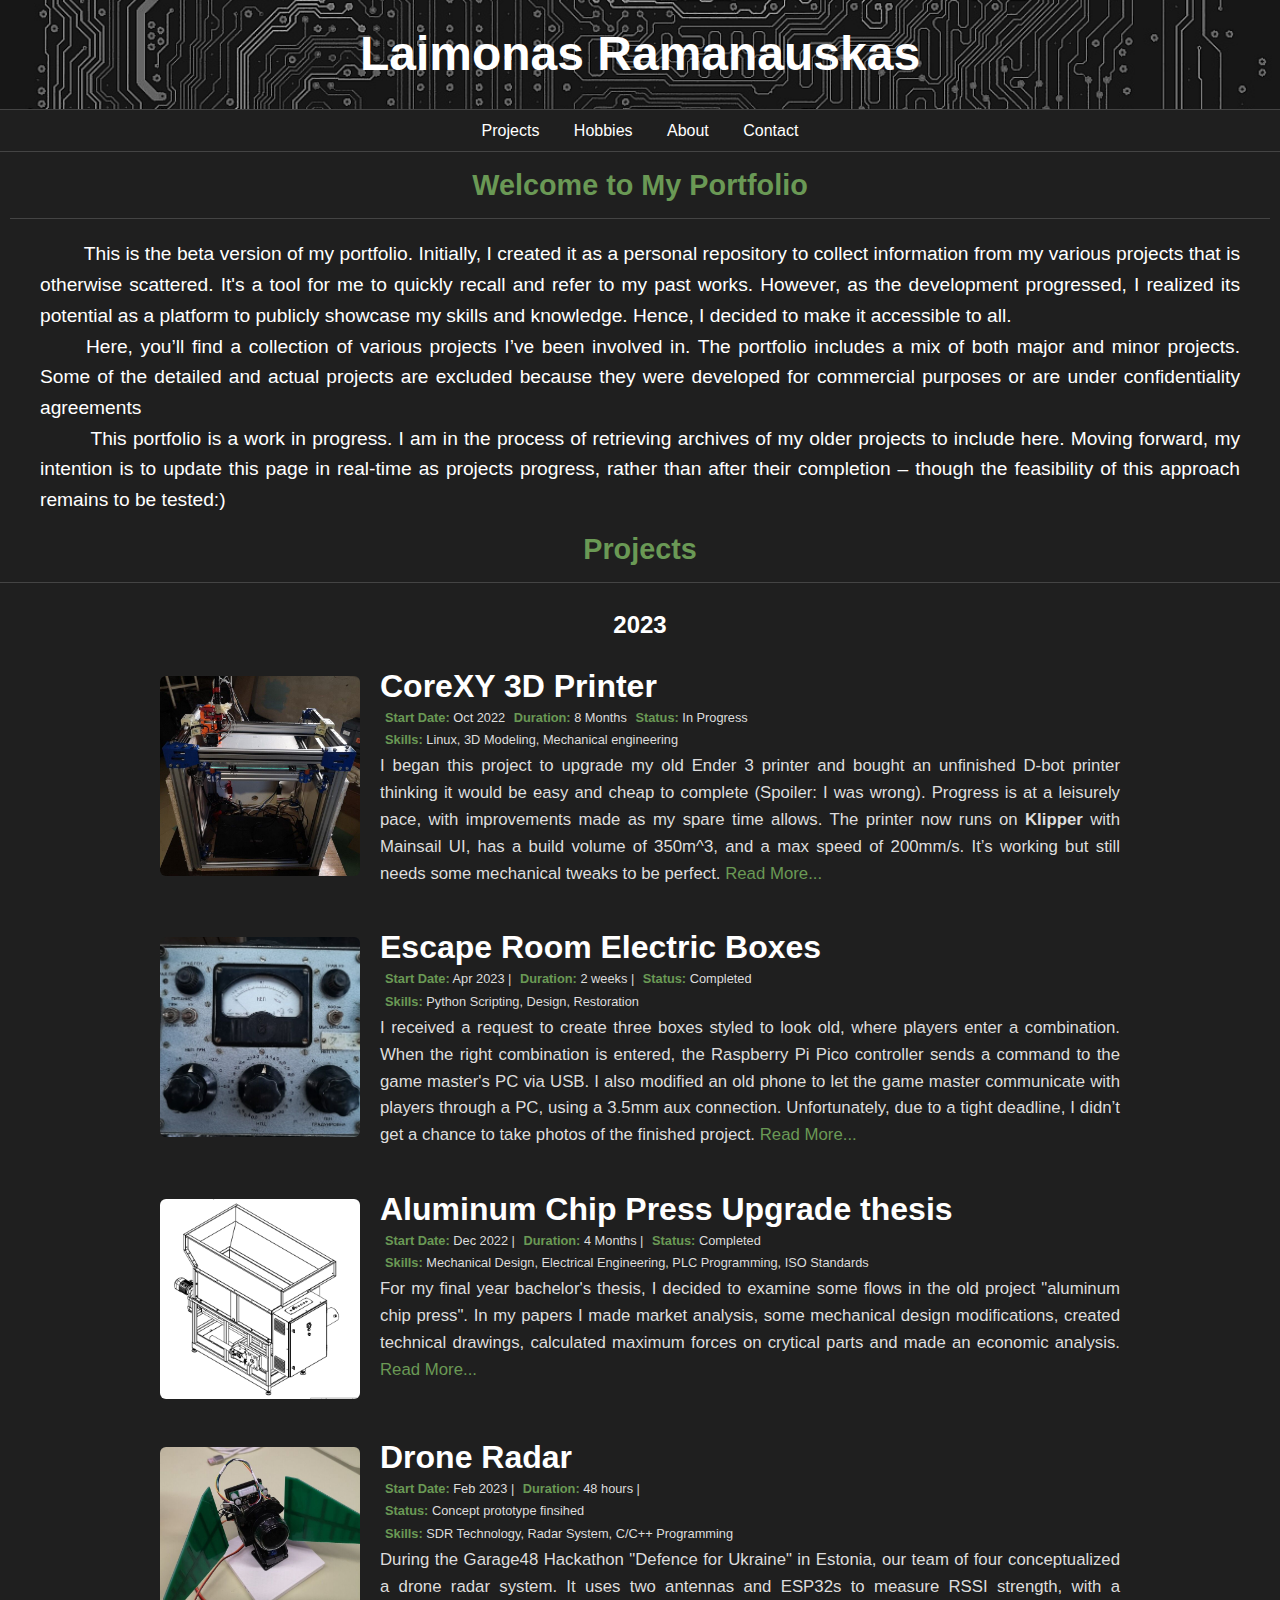
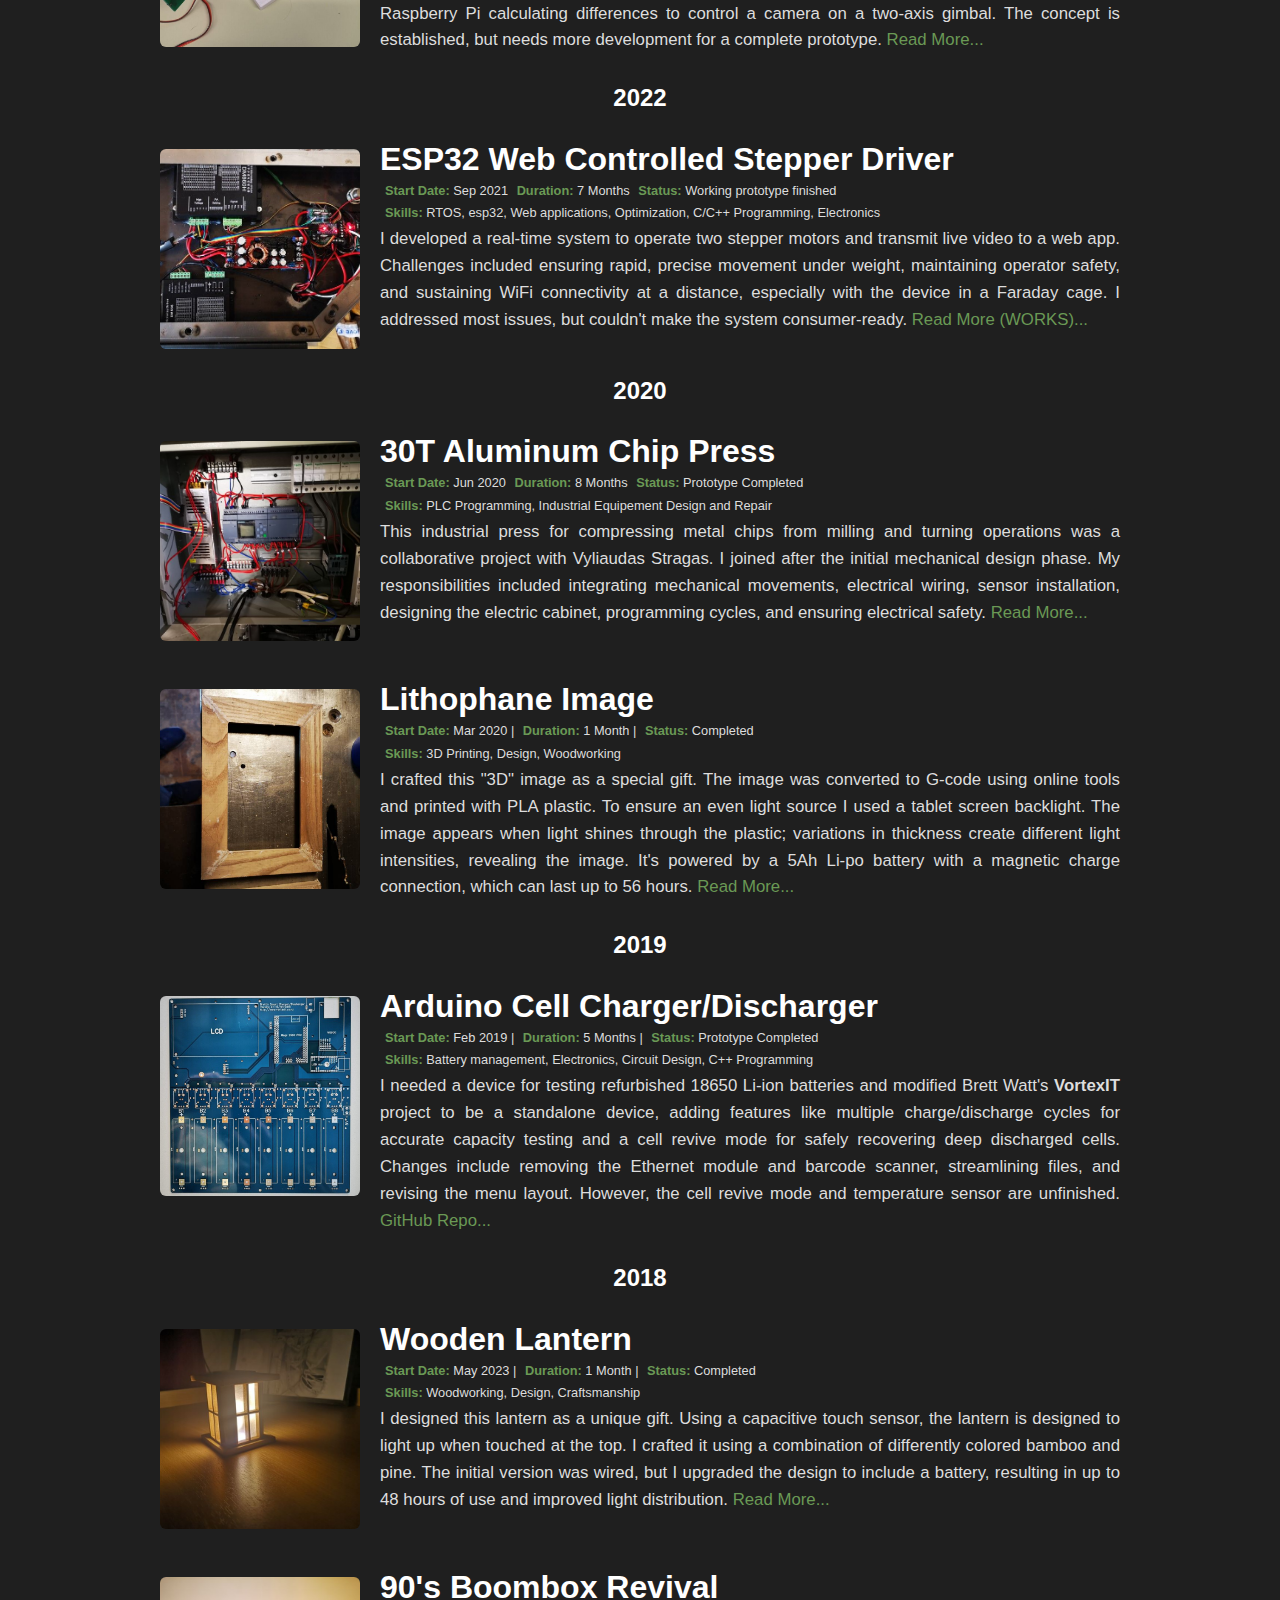
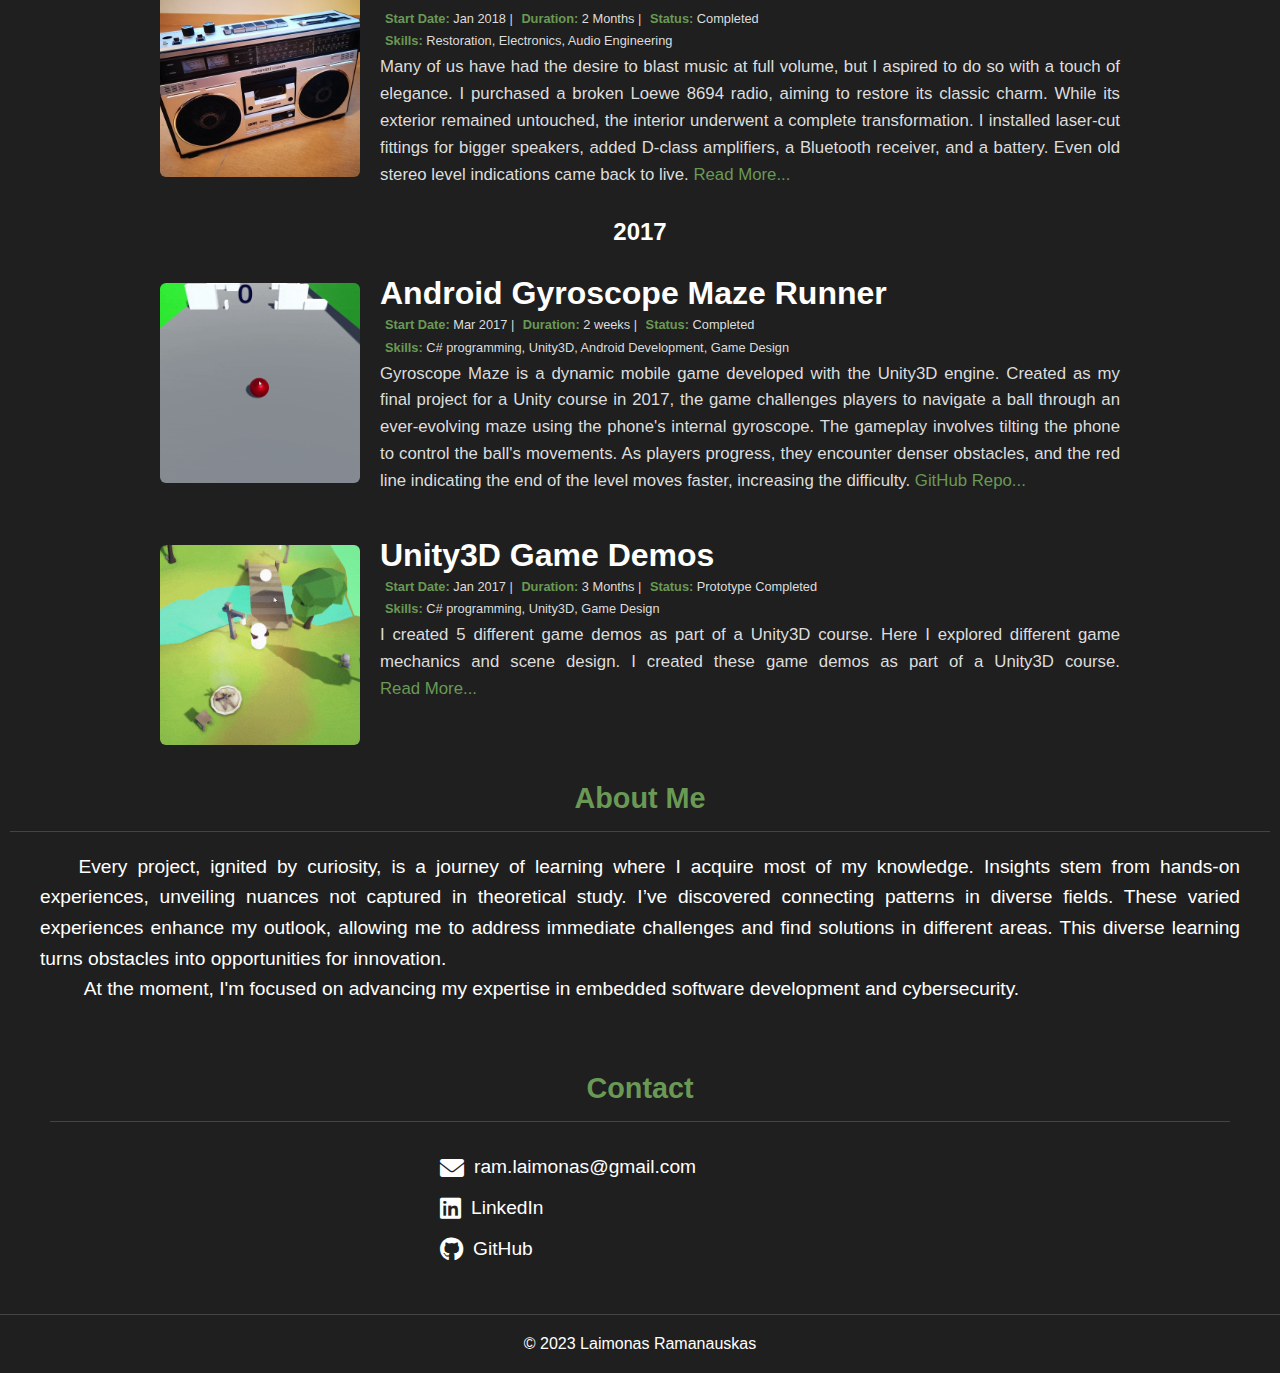
==== commit dbd14368: "Commented no-cache" ====
--- a/index.html
+++ b/index.html
@@ -3,9 +3,12 @@
   <head>
     <meta charset="UTF-8" />
     <meta name="viewport" content="width=device-width, initial-scale=1.0" />
-    <meta http-equiv="cache-control" content="no-cache" />
+
+    <!-- For GitHub Pages to load lattes updates -->
+    <!-- <meta http-equiv="cache-control" content="no-cache" />
     <meta http-equiv="expires" content="0" />
-    <meta http-equiv="pragma" content="no-cache" />
+    <meta http-equiv="pragma" content="no-cache" /> -->
+
     <title>L. Ramanauskas</title>
     <link rel="icon" type="image/jpg" href="assets/images/icon.png" />
     <link rel="stylesheet" href="css/styles.css" />
